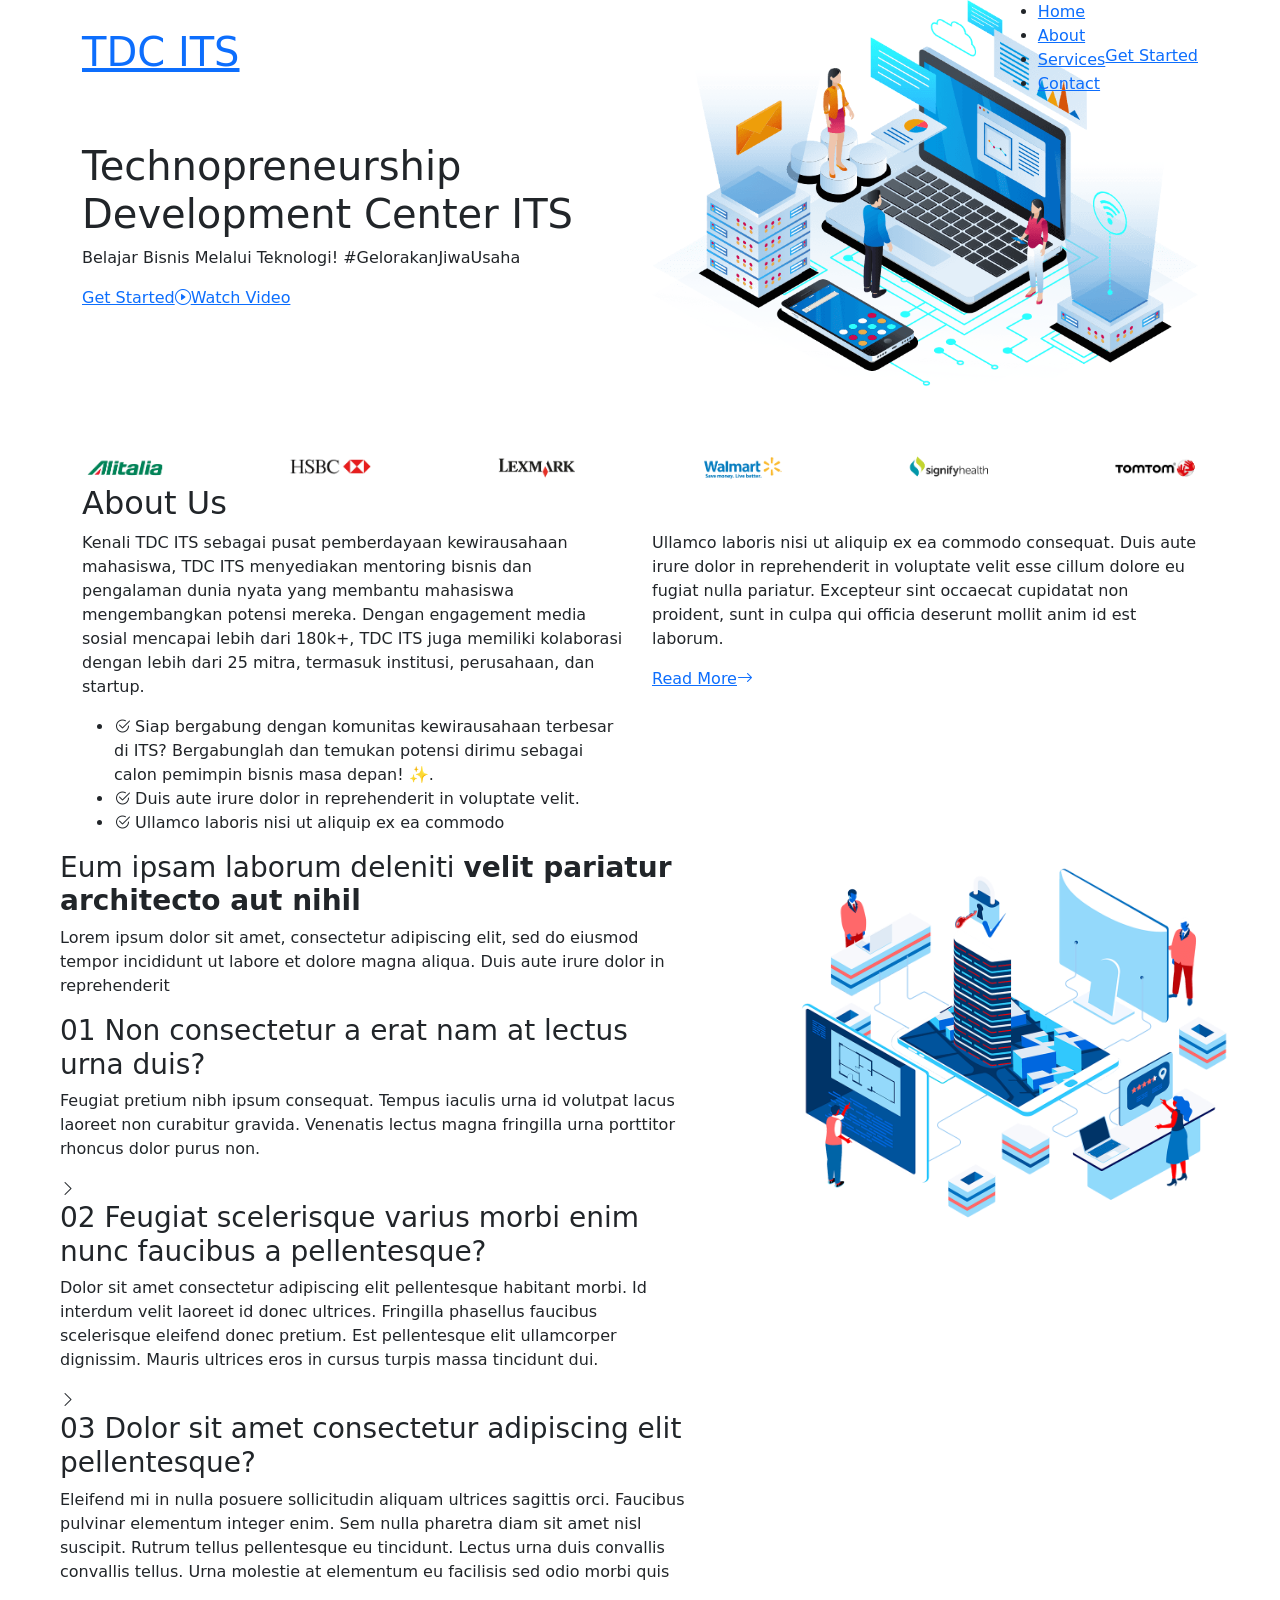
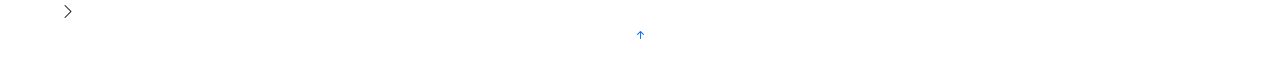
==== pertemuan5.html @ 7656450e "Pertemuan 5 Pemweb" ====
<!DOCTYPE html>
<html lang="en">

<head>
    <meta charset="utf-8">
    <meta content="width=device-width, initial-scale=1.0" name="viewport">
    <title>TDC ITS</title>
    <meta name="description" content="">
    <meta name="keywords" content="">

    <!-- Favicons -->
    <link href="assets/img/TDC-ITS.png" rel="icon">
    <link href="assets/img/apple-touch-icon.png" rel="apple-touch-icon">

    <!-- Fonts -->
    <link href="https://fonts.googleapis.com" rel="preconnect">
    <link href="https://fonts.gstatic.com" rel="preconnect" crossorigin>
    <link
        href="https://fonts.googleapis.com/css2?family=Open+Sans:ital,wght@0,300;0,400;0,500;0,600;0,700;0,800;1,300;1,400;1,500;1,600;1,700;1,800&family=Poppins:ital,wght@0,100;0,200;0,300;0,400;0,500;0,600;0,700;0,800;0,900;1,100;1,200;1,300;1,400;1,500;1,600;1,700;1,800;1,900&family=Jost:ital,wght@0,100;0,200;0,300;0,400;0,500;0,600;0,700;0,800;0,900;1,100;1,200;1,300;1,400;1,500;1,600;1,700;1,800;1,900&display=swap"
        rel="stylesheet">

    <!-- Vendor CSS Files -->
    <link href="assets/vendor/bootstrap/css/bootstrap.min.css" rel="stylesheet">
    <link href="assets/vendor/bootstrap-icons/bootstrap-icons.css" rel="stylesheet">
    <link href="assets/vendor/aos/aos.css" rel="stylesheet">
    <link href="assets/vendor/glightbox/css/glightbox.min.css" rel="stylesheet">
    <link href="assets/vendor/swiper/swiper-bundle.min.css" rel="stylesheet">

    <!-- Main CSS File -->
    <link href="assets/css/main.css" rel="stylesheet">

    <!-- =======================================================
  * Template Name: Arsha
  * Template URL: https://bootstrapmade.com/arsha-free-bootstrap-html-template-corporate/
  * Updated: Feb 22 2025 with Bootstrap v5.3.3
  * Author: BootstrapMade.com
  * License: https://bootstrapmade.com/license/
  ======================================================== -->
</head>

<body class="index-page">

    <header id="header" class="header d-flex align-items-center fixed-top">
        <div class="container-fluid container-xl position-relative d-flex align-items-center">

            <a href="index.html" class="logo d-flex align-items-center me-auto">
                <!-- Uncomment the line below if you also wish to use an image logo -->
                <!-- <img src="assets/img/logo.webp" alt=""> -->
                <h1 class="sitename">TDC ITS</h1>
            </a>

            <nav id="navmenu" class="navmenu">
                <ul>
                    <li><a href="#hero" class="active">Home</a></li>
                    <li><a href="#about">About</a></li>
                    <li><a href="#services">Services</a></li>
                    <li><a href="#contact">Contact</a></li>
                </ul>
                <i class="mobile-nav-toggle d-xl-none bi bi-list"></i>
            </nav>

            <a class="btn-getstarted" href="#about">Get Started</a>

        </div>
    </header>

    <main class="main">

        <!-- Hero Section -->
        <section id="hero" class="hero section dark-background">

            <div class="container">
                <div class="row gy-4">
                    <div class="col-lg-6 order-2 order-lg-1 d-flex flex-column justify-content-center"
                        data-aos="zoom-out">
                        <h1>Technopreneurship Development Center ITS</h1>
                        <p>Belajar Bisnis Melalui Teknologi! #GelorakanJiwaUsaha</p>
                        <div class="d-flex">
                            <a href="#about" class="btn-get-started">Get Started</a>
                            <a href="https://www.youtube.com/watch?v=Y7f98aduVJ8"
                                class="glightbox btn-watch-video d-flex align-items-center"><i
                                    class="bi bi-play-circle"></i><span>Watch Video</span></a>
                        </div>
                    </div>
                    <div class="col-lg-6 order-1 order-lg-2 hero-img" data-aos="zoom-out" data-aos-delay="200">
                        <img src="assets/img/hero-img.png" class="img-fluid animated" alt="">
                    </div>
                </div>
            </div>

        </section><!-- End Hero -->

        <!-- Clients Section -->
        <section id="clients" class="clients section light-background">

            <div class="container" data-aos="zoom-in">

                <div class="swiper init-swiper">
                    <script type="application/json" class="swiper-config">
            {
              "loop": true,
              "speed": 600,
              "autoplay": {
                "delay": 5000
              },
              "slidesPerView": "auto",
              "pagination": {
                "el": ".swiper-pagination",
                "type": "bullets",
                "clickable": true
              },
              "breakpoints": {
                "320": {
                  "slidesPerView": 2,
                  "spaceBetween": 40
                },
                "480": {
                  "slidesPerView": 3,
                  "spaceBetween": 60
                },
                "640": {
                  "slidesPerView": 4,
                  "spaceBetween": 80
                },
                "992": {
                  "slidesPerView": 5,
                  "spaceBetween": 120
                },
                "1200": {
                  "slidesPerView": 6,
                  "spaceBetween": 120
                }
              }
            }
          </script>
                    <div class="swiper-wrapper align-items-center">
                        <div class="swiper-slide"><img src="assets/img/clients/clients-1.webp" class="img-fluid" alt="">
                        </div>
                        <div class="swiper-slide"><img src="assets/img/clients/clients-2.webp" class="img-fluid" alt="">
                        </div>
                        <div class="swiper-slide"><img src="assets/img/clients/clients-3.webp" class="img-fluid" alt="">
                        </div>
                        <div class="swiper-slide"><img src="assets/img/clients/clients-4.webp" class="img-fluid" alt="">
                        </div>
                        <div class="swiper-slide"><img src="assets/img/clients/clients-5.webp" class="img-fluid" alt="">
                        </div>
                        <div class="swiper-slide"><img src="assets/img/clients/clients-6.webp" class="img-fluid" alt="">
                        </div>
                        <div class="swiper-slide"><img src="assets/img/clients/clients-7.webp" class="img-fluid" alt="">
                        </div>
                        <div class="swiper-slide"><img src="assets/img/clients/clients-8.webp" class="img-fluid" alt="">
                        </div>
                    </div>
                </div>

            </div>

        </section><!-- /Clients Section -->

        <!-- About Section -->
        <section id="about" class="about section">

            <!-- Section Title -->
            <div class="container section-title" data-aos="fade-up">
                <h2>About Us</h2>
            </div><!-- End Section Title -->

            <div class="container">

                <div class="row gy-4">

                    <div class="col-lg-6 content" data-aos="fade-up" data-aos-delay="100">
                        <p>
                            Kenali TDC ITS sebagai pusat pemberdayaan kewirausahaan mahasiswa, TDC ITS menyediakan
                            mentoring bisnis dan pengalaman dunia nyata yang membantu mahasiswa mengembangkan potensi
                            mereka. Dengan engagement media sosial mencapai lebih dari 180k+, TDC ITS juga memiliki
                            kolaborasi dengan lebih dari 25 mitra, termasuk institusi, perusahaan, dan startup.
                        </p>
                        <ul>
                            <li><i class="bi bi-check2-circle"></i> <span>Siap bergabung dengan komunitas kewirausahaan terbesar di ITS? Bergabunglah dan temukan potensi dirimu sebagai calon pemimpin bisnis masa depan! ✨.</span></li>
                            <li><i class="bi bi-check2-circle"></i> <span>Duis aute irure dolor in reprehenderit in
                                    voluptate velit.</span></li>
                            <li><i class="bi bi-check2-circle"></i> <span>Ullamco laboris nisi ut aliquip ex ea
                                    commodo</span></li>
                        </ul>
                    </div>

                    <div class="col-lg-6" data-aos="fade-up" data-aos-delay="200">
                        <p>Ullamco laboris nisi ut aliquip ex ea commodo consequat. Duis aute irure dolor in
                            reprehenderit in voluptate velit esse cillum dolore eu fugiat nulla pariatur. Excepteur sint
                            occaecat cupidatat non proident, sunt in culpa qui officia deserunt mollit anim id est
                            laborum. </p>
                        <a href="#" class="read-more"><span>Read More</span><i class="bi bi-arrow-right"></i></a>
                    </div>

                </div>

            </div>

        </section><!-- /About Section -->

        <!-- Why Us Section -->
        <section id="why-us" class="section why-us light-background" data-builder="section">

            <div class="container-fluid">

                <div class="row gy-4">

                    <div class="col-lg-7 d-flex flex-column justify-content-center order-2 order-lg-1">

                        <div class="content px-xl-5" data-aos="fade-up" data-aos-delay="100">
                            <h3><span>Eum ipsam laborum deleniti </span><strong>velit pariatur architecto aut
                                    nihil</strong></h3>
                            <p>
                                Lorem ipsum dolor sit amet, consectetur adipiscing elit, sed do eiusmod tempor
                                incididunt ut labore et dolore magna aliqua. Duis aute irure dolor in reprehenderit
                            </p>
                        </div>

                        <div class="faq-container px-xl-5" data-aos="fade-up" data-aos-delay="200">

                            <div class="faq-item faq-active">

                                <h3><span>01</span> Non consectetur a erat nam at lectus urna duis?</h3>
                                <div class="faq-content">
                                    <p>Feugiat pretium nibh ipsum consequat. Tempus iaculis urna id volutpat lacus
                                        laoreet non curabitur gravida. Venenatis lectus magna fringilla urna porttitor
                                        rhoncus dolor purus non.</p>
                                </div>
                                <i class="faq-toggle bi bi-chevron-right"></i>
                            </div><!-- End Faq item-->

                            <div class="faq-item">
                                <h3><span>02</span> Feugiat scelerisque varius morbi enim nunc faucibus a pellentesque?
                                </h3>
                                <div class="faq-content">
                                    <p>Dolor sit amet consectetur adipiscing elit pellentesque habitant morbi. Id
                                        interdum velit laoreet id donec ultrices. Fringilla phasellus faucibus
                                        scelerisque eleifend donec pretium. Est pellentesque elit ullamcorper dignissim.
                                        Mauris ultrices eros in cursus turpis massa tincidunt dui.</p>
                                </div>
                                <i class="faq-toggle bi bi-chevron-right"></i>
                            </div><!-- End Faq item-->

                            <div class="faq-item">
                                <h3><span>03</span> Dolor sit amet consectetur adipiscing elit pellentesque?</h3>
                                <div class="faq-content">
                                    <p>Eleifend mi in nulla posuere sollicitudin aliquam ultrices sagittis orci.
                                        Faucibus pulvinar elementum integer enim. Sem nulla pharetra diam sit amet nisl
                                        suscipit. Rutrum tellus pellentesque eu tincidunt. Lectus urna duis convallis
                                        convallis tellus. Urna molestie at elementum eu facilisis sed odio morbi quis
                                    </p>
                                </div>
                                <i class="faq-toggle bi bi-chevron-right"></i>
                            </div><!-- End Faq item-->

                        </div>

                    </div>

                    <div class="col-lg-5 order-1 order-lg-2 why-us-img">
                        <img src="assets/img/why-us.png" class="img-fluid" alt="" data-aos="zoom-in"
                            data-aos-delay="100">
                    </div>
                </div>

            </div>

        </section><!-- /Why Us Section -->

    </main>

    <!-- Scroll Top -->
    <a href="#" id="scroll-top" class="scroll-top d-flex align-items-center justify-content-center"><i
            class="bi bi-arrow-up-short"></i></a>

    <!-- Preloader -->
    <div id="preloader"></div>

    <!-- Vendor JS Files -->
    <script src="assets/vendor/bootstrap/js/bootstrap.bundle.min.js"></script>
    <script src="assets/vendor/php-email-form/validate.js"></script>
    <script src="assets/vendor/aos/aos.js"></script>
    <script src="assets/vendor/glightbox/js/glightbox.min.js"></script>
    <script src="assets/vendor/swiper/swiper-bundle.min.js"></script>
    <script src="assets/vendor/waypoints/noframework.waypoints.js"></script>
    <script src="assets/vendor/imagesloaded/imagesloaded.pkgd.min.js"></script>
    <script src="assets/vendor/isotope-layout/isotope.pkgd.min.js"></script>

    <!-- Main JS File -->
    <script src="assets/js/main.js"></script>

</body>

</html>
---- assets/css/main.css ----
/**
* Template Name: Arsha
* Template URL: https://bootstrapmade.com/arsha-free-bootstrap-html-template-corporate/
* Updated: Feb 22 2025 with Bootstrap v5.3.3
* Author: BootstrapMade.com
* License: https://bootstrapmade.com/license/
*/

/*--------------------------------------------------------------
# Font & Color Variables
# Help: https://bootstrapmade.com/color-system/
--------------------------------------------------------------*/
/* Fonts */
:root {
  --default-font: "Open Sans",  system-ui, -apple-system, "Segoe UI", Roboto, "Helvetica Neue", Arial, "Noto Sans", "Liberation Sans", sans-serif, "Apple Color Emoji", "Segoe UI Emoji", "Segoe UI Symbol", "Noto Color Emoji";
  --heading-font: "Jost",  sans-serif;
  --nav-font: "Poppins",  sans-serif;
}

/* Global Colors - The following color variables are used throughout the website. Updating them here will change the color scheme of the entire website */
:root { 
  --background-color: #ffffff; /* Background color for the entire website, including individual sections */
  --default-color: #444444; /* Default color used for the majority of the text content across the entire website */
  --heading-color: #37517e; /* Color for headings, subheadings and title throughout the website */
  --accent-color: #47b2e4; /* Accent color that represents your brand on the website. It's used for buttons, links, and other elements that need to stand out */
  --surface-color: #ffffff; /* The surface color is used as a background of boxed elements within sections, such as cards, icon boxes, or other elements that require a visual separation from the global background. */
  --contrast-color: #ffffff; /* Contrast color for text, ensuring readability against backgrounds of accent, heading, or default colors. */
}

/* Nav Menu Colors - The following color variables are used specifically for the navigation menu. They are separate from the global colors to allow for more customization options */
:root {
  --nav-color: #ffffff;  /* The default color of the main navmenu links */
  --nav-hover-color: #47b2e4; /* Applied to main navmenu links when they are hovered over or active */
  --nav-mobile-background-color: #ffffff; /* Used as the background color for mobile navigation menu */
  --nav-dropdown-background-color: #ffffff; /* Used as the background color for dropdown items that appear when hovering over primary navigation items */
  --nav-dropdown-color: #444444; /* Used for navigation links of the dropdown items in the navigation menu. */
  --nav-dropdown-hover-color: #47b2e4; /* Similar to --nav-hover-color, this color is applied to dropdown navigation links when they are hovered over. */
}

/* Color Presets - These classes override global colors when applied to any section or element, providing reuse of the sam color scheme. */

.light-background {
  --background-color: #f5f6f8;
  --surface-color: #ffffff;
}

.dark-background {
  --background-color: #37517e;
  --default-color: #ffffff;
  --heading-color: #ffffff;
  --surface-color: #4668a2;
  --contrast-color: #ffffff;
}

/* Smooth scroll */
:root {
  scroll-behavior: smooth;
}

/*--------------------------------------------------------------
# General Styling & Shared Classes
--------------------------------------------------------------*/
body {
  color: var(--default-color);
  background-color: var(--background-color);
  font-family: var(--default-font);
}

a {
  color: var(--accent-color);
  text-decoration: none;
  transition: 0.3s;
}

a:hover {
  color: color-mix(in srgb, var(--accent-color), transparent 25%);
  text-decoration: none;
}

h1,
h2,
h3,
h4,
h5,
h6 {
  color: var(--heading-color);
  font-family: var(--heading-font);
}

/* PHP Email Form Messages
------------------------------*/
.php-email-form .error-message {
  display: none;
  background: #df1529;
  color: #ffffff;
  text-align: left;
  padding: 15px;
  margin-bottom: 24px;
  font-weight: 600;
}

.php-email-form .sent-message {
  display: none;
  color: #ffffff;
  background: #059652;
  text-align: center;
  padding: 15px;
  margin-bottom: 24px;
  font-weight: 600;
}

.php-email-form .loading {
  display: none;
  background: var(--surface-color);
  text-align: center;
  padding: 15px;
  margin-bottom: 24px;
}

.php-email-form .loading:before {
  content: "";
  display: inline-block;
  border-radius: 50%;
  width: 24px;
  height: 24px;
  margin: 0 10px -6px 0;
  border: 3px solid var(--accent-color);
  border-top-color: var(--surface-color);
  animation: php-email-form-loading 1s linear infinite;
}

@keyframes php-email-form-loading {
  0% {
    transform: rotate(0deg);
  }

  100% {
    transform: rotate(360deg);
  }
}

/*--------------------------------------------------------------
# Global Header
--------------------------------------------------------------*/
.header {
  --background-color: #3d4d6a;
  --heading-color: #ffffff;
  color: var(--default-color);
  background-color: var(--background-color);
  padding: 15px 0;
  transition: all 0.5s;
  z-index: 997;
}

.header .logo {
  line-height: 1;
}

.header .logo img {
  max-height: 36px;
  margin-right: 8px;
}

.header .logo h1 {
  font-size: 30px;
  margin: 0;
  font-weight: 500;
  color: var(--heading-color);
  letter-spacing: 2px;
  text-transform: uppercase;
}

.header .btn-getstarted,
.header .btn-getstarted:focus {
  color: var(--contrast-color);
  background: var(--accent-color);
  font-size: 14px;
  padding: 8px 25px;
  margin: 0 0 0 30px;
  border-radius: 50px;
  transition: 0.3s;
}

.header .btn-getstarted:hover,
.header .btn-getstarted:focus:hover {
  color: var(--contrast-color);
  background: color-mix(in srgb, var(--accent-color), transparent 15%);
}

@media (max-width: 1200px) {
  .header .logo {
    order: 1;
  }

  .header .btn-getstarted {
    order: 2;
    margin: 0 15px 0 0;
    padding: 6px 15px;
  }

  .header .navmenu {
    order: 3;
  }
}

/* Index Page Header
------------------------------*/
.index-page .header {
  --background-color: rgba(255, 255, 255, 0);
  --heading-color: #ffffff;
  --nav-color: #ffffff;
}

/* Index Page Header on Scroll
------------------------------*/
.index-page.scrolled .header {
  --background-color: rgba(40, 58, 90, 0.9);
}

/*--------------------------------------------------------------
# Navigation Menu
--------------------------------------------------------------*/
/* Desktop Navigation */
@media (min-width: 1200px) {
  .navmenu {
    padding: 0;
  }

  .navmenu ul {
    margin: 0;
    padding: 0;
    display: flex;
    list-style: none;
    align-items: center;
  }

  .navmenu li {
    position: relative;
  }

  .navmenu a,
  .navmenu a:focus {
    color: var(--nav-color);
    padding: 18px 15px;
    font-size: 15px;
    font-family: var(--nav-font);
    font-weight: 400;
    display: flex;
    align-items: center;
    justify-content: space-between;
    white-space: nowrap;
    transition: 0.3s;
  }

  .navmenu a i,
  .navmenu a:focus i {
    font-size: 12px;
    line-height: 0;
    margin-left: 5px;
    transition: 0.3s;
  }

  .navmenu li:last-child a {
    padding-right: 0;
  }

  .navmenu li:hover>a,
  .navmenu .active,
  .navmenu .active:focus {
    color: var(--nav-hover-color);
  }

  .navmenu .dropdown ul {
    margin: 0;
    padding: 10px 0;
    background: var(--nav-dropdown-background-color);
    display: block;
    position: absolute;
    visibility: hidden;
    left: 14px;
    top: 130%;
    opacity: 0;
    transition: 0.3s;
    border-radius: 4px;
    z-index: 99;
    box-shadow: 0px 0px 30px rgba(0, 0, 0, 0.1);
  }

  .navmenu .dropdown ul li {
    min-width: 200px;
  }

  .navmenu .dropdown ul a {
    padding: 10px 20px;
    font-size: 15px;
    text-transform: none;
    color: var(--nav-dropdown-color);
  }

  .navmenu .dropdown ul a i {
    font-size: 12px;
  }

  .navmenu .dropdown ul a:hover,
  .navmenu .dropdown ul .active:hover,
  .navmenu .dropdown ul li:hover>a {
    color: var(--nav-dropdown-hover-color);
  }

  .navmenu .dropdown:hover>ul {
    opacity: 1;
    top: 100%;
    visibility: visible;
  }

  .navmenu .dropdown .dropdown ul {
    top: 0;
    left: -90%;
    visibility: hidden;
  }

  .navmenu .dropdown .dropdown:hover>ul {
    opacity: 1;
    top: 0;
    left: -100%;
    visibility: visible;
  }

  .navmenu .megamenu {
    position: static;
  }

  .navmenu .megamenu ul {
    margin: 0;
    padding: 10px;
    background: var(--nav-dropdown-background-color);
    box-shadow: 0px 0px 20px rgba(0, 0, 0, 0.1);
    position: absolute;
    top: 130%;
    left: 0;
    right: 0;
    visibility: hidden;
    opacity: 0;
    display: flex;
    transition: 0.3s;
    border-radius: 4px;
    z-index: 99;
  }

  .navmenu .megamenu ul li {
    flex: 1;
  }

  .navmenu .megamenu ul li a,
  .navmenu .megamenu ul li:hover>a {
    padding: 10px 20px;
    font-size: 15px;
    color: var(--nav-dropdown-color);
  }

  .navmenu .megamenu ul li a:hover,
  .navmenu .megamenu ul li .active,
  .navmenu .megamenu ul li .active:hover {
    color: var(--nav-dropdown-hover-color);
  }

  .navmenu .megamenu:hover>ul {
    opacity: 1;
    top: 100%;
    visibility: visible;
  }

  .navmenu .dd-box-shadow {
    box-shadow: 0px 0px 30px rgba(0, 0, 0, 0.1);
  }
}

/* Mobile Navigation */
@media (max-width: 1199px) {
  .mobile-nav-toggle {
    color: var(--nav-color);
    font-size: 28px;
    line-height: 0;
    margin-right: 10px;
    cursor: pointer;
    transition: color 0.3s;
  }

  .navmenu {
    padding: 0;
    z-index: 9997;
  }

  .navmenu ul {
    display: none;
    list-style: none;
    position: absolute;
    inset: 60px 20px 20px 20px;
    padding: 10px 0;
    margin: 0;
    border-radius: 6px;
    background-color: var(--nav-mobile-background-color);
    overflow-y: auto;
    transition: 0.3s;
    z-index: 9998;
    box-shadow: 0px 0px 30px rgba(0, 0, 0, 0.1);
  }

  .navmenu a,
  .navmenu a:focus {
    color: var(--nav-dropdown-color);
    padding: 10px 20px;
    font-family: var(--nav-font);
    font-size: 17px;
    font-weight: 500;
    display: flex;
    align-items: center;
    justify-content: space-between;
    white-space: nowrap;
    transition: 0.3s;
  }

  .navmenu a i,
  .navmenu a:focus i {
    font-size: 12px;
    line-height: 0;
    margin-left: 5px;
    width: 30px;
    height: 30px;
    display: flex;
    align-items: center;
    justify-content: center;
    border-radius: 50%;
    transition: 0.3s;
    background-color: color-mix(in srgb, var(--accent-color), transparent 90%);
  }

  .navmenu a i:hover,
  .navmenu a:focus i:hover {
    background-color: var(--accent-color);
    color: var(--contrast-color);
  }

  .navmenu a:hover,
  .navmenu .active,
  .navmenu .active:focus {
    color: var(--nav-dropdown-hover-color);
  }

  .navmenu .active i,
  .navmenu .active:focus i {
    background-color: var(--accent-color);
    color: var(--contrast-color);
    transform: rotate(180deg);
  }

  .navmenu .dropdown ul {
    position: static;
    display: none;
    z-index: 99;
    padding: 10px 0;
    margin: 10px 20px;
    background-color: var(--nav-dropdown-background-color);
    border: 1px solid color-mix(in srgb, var(--default-color), transparent 90%);
    box-shadow: none;
    transition: all 0.5s ease-in-out;
  }

  .navmenu .dropdown ul ul {
    background-color: rgba(33, 37, 41, 0.1);
  }

  .navmenu .dropdown>.dropdown-active {
    display: block;
    background-color: rgba(33, 37, 41, 0.03);
  }

  .mobile-nav-active {
    overflow: hidden;
  }

  .mobile-nav-active .mobile-nav-toggle {
    color: #fff;
    position: absolute;
    font-size: 32px;
    top: 15px;
    right: 15px;
    margin-right: 0;
    z-index: 9999;
  }

  .mobile-nav-active .navmenu {
    position: fixed;
    overflow: hidden;
    inset: 0;
    background: rgba(33, 37, 41, 0.8);
    transition: 0.3s;
  }

  .mobile-nav-active .navmenu>ul {
    display: block;
  }
}

/*--------------------------------------------------------------
# Global Footer
--------------------------------------------------------------*/
.footer {
  color: var(--default-color);
  background-color: var(--background-color);
  font-size: 14px;
  padding-bottom: 50px;
  position: relative;
}

.footer .footer-newsletter {
  background-color: color-mix(in srgb, var(--heading-color), transparent 95%);
  padding: 50px 0;
}

.footer .footer-newsletter h4 {
  font-size: 24px;
}

.footer .footer-newsletter .newsletter-form {
  margin-top: 30px;
  margin-bottom: 15px;
  padding: 6px 8px;
  position: relative;
  background-color: color-mix(in srgb, var(--background-color), transparent 50%);
  border: 1px solid color-mix(in srgb, var(--default-color), transparent 90%);
  box-shadow: 0px 2px 25px rgba(0, 0, 0, 0.1);
  display: flex;
  transition: 0.3s;
  border-radius: 50px;
}

.footer .footer-newsletter .newsletter-form:focus-within {
  border-color: var(--accent-color);
}

.footer .footer-newsletter .newsletter-form input[type=email] {
  border: 0;
  padding: 4px;
  width: 100%;
  background-color: color-mix(in srgb, var(--background-color), transparent 50%);
  color: var(--default-color);
}

.footer .footer-newsletter .newsletter-form input[type=email]:focus-visible {
  outline: none;
}

.footer .footer-newsletter .newsletter-form input[type=submit] {
  border: 0;
  font-size: 16px;
  padding: 0 20px;
  margin: -7px -8px -7px 0;
  background: var(--accent-color);
  color: var(--contrast-color);
  transition: 0.3s;
  border-radius: 50px;
}

.footer .footer-newsletter .newsletter-form input[type=submit]:hover {
  background: color-mix(in srgb, var(--accent-color), transparent 20%);
}

.footer .footer-top {
  padding-top: 50px;
}

.footer .social-links a {
  display: flex;
  align-items: center;
  justify-content: center;
  width: 40px;
  height: 40px;
  border-radius: 50%;
  border: 1px solid color-mix(in srgb, var(--default-color), transparent 50%);
  font-size: 16px;
  color: color-mix(in srgb, var(--default-color), transparent 20%);
  margin-right: 10px;
  transition: 0.3s;
}

.footer .social-links a:hover {
  color: var(--accent-color);
  border-color: var(--accent-color);
}

.footer h4 {
  font-size: 16px;
  font-weight: bold;
  position: relative;
  padding-bottom: 12px;
}

.footer .footer-links {
  margin-bottom: 30px;
}

.footer .footer-links ul {
  list-style: none;
  padding: 0;
  margin: 0;
}

.footer .footer-links ul i {
  margin-right: 3px;
  font-size: 12px;
  line-height: 0;
  color: var(--accent-color);
}

.footer .footer-links ul li {
  padding: 10px 0;
  display: flex;
  align-items: center;
}

.footer .footer-links ul li:first-child {
  padding-top: 0;
}

.footer .footer-links ul a {
  display: inline-block;
  color: color-mix(in srgb, var(--default-color), transparent 20%);
  line-height: 1;
}

.footer .footer-links ul a:hover {
  color: var(--accent-color);
}

.footer .footer-about a {
  color: var(--heading-color);
  font-size: 28px;
  font-weight: 600;
  text-transform: uppercase;
  font-family: var(--heading-font);
}

.footer .footer-contact p {
  margin-bottom: 5px;
}

.footer .copyright {
  padding-top: 25px;
  padding-bottom: 25px;
  border-top: 1px solid color-mix(in srgb, var(--default-color), transparent 90%);
}

.footer .copyright p {
  margin-bottom: 0;
}

.footer .credits {
  margin-top: 6px;
  font-size: 13px;
}

/*--------------------------------------------------------------
# Preloader
--------------------------------------------------------------*/
#preloader {
  position: fixed;
  inset: 0;
  z-index: 999999;
  overflow: hidden;
  background: var(--background-color);
  transition: all 0.6s ease-out;
}

#preloader:before {
  content: "";
  position: fixed;
  top: calc(50% - 30px);
  left: calc(50% - 30px);
  border: 6px solid #ffffff;
  border-color: var(--accent-color) transparent var(--accent-color) transparent;
  border-radius: 50%;
  width: 60px;
  height: 60px;
  animation: animate-preloader 1.5s linear infinite;
}

@keyframes animate-preloader {
  0% {
    transform: rotate(0deg);
  }

  100% {
    transform: rotate(360deg);
  }
}

/*--------------------------------------------------------------
# Scroll Top Button
--------------------------------------------------------------*/
.scroll-top {
  position: fixed;
  visibility: hidden;
  opacity: 0;
  right: 15px;
  bottom: -15px;
  z-index: 99999;
  background-color: var(--accent-color);
  width: 44px;
  height: 44px;
  border-radius: 50px;
  transition: all 0.4s;
}

.scroll-top i {
  font-size: 24px;
  color: var(--contrast-color);
  line-height: 0;
}

.scroll-top:hover {
  background-color: color-mix(in srgb, var(--accent-color), transparent 20%);
  color: var(--contrast-color);
}

.scroll-top.active {
  visibility: visible;
  opacity: 1;
  bottom: 15px;
}

/*--------------------------------------------------------------
# Disable aos animation delay on mobile devices
--------------------------------------------------------------*/
@media screen and (max-width: 768px) {
  [data-aos-delay] {
    transition-delay: 0 !important;
  }
}

/*--------------------------------------------------------------
# Global Page Titles & Breadcrumbs
--------------------------------------------------------------*/
.page-title {
  --background-color: color-mix(in srgb, var(--default-color), transparent 96%);
  color: var(--default-color);
  background-color: var(--background-color);
  padding: 20px 0;
  position: relative;
}

.page-title h1 {
  font-size: 28px;
  font-weight: 700;
  margin: 0;
}

.page-title .breadcrumbs ol {
  display: flex;
  flex-wrap: wrap;
  list-style: none;
  padding: 0 0 10px 0;
  margin: 0;
  font-size: 14px;
}

.page-title .breadcrumbs ol li+li {
  padding-left: 10px;
}

.page-title .breadcrumbs ol li+li::before {
  content: "/";
  display: inline-block;
  padding-right: 10px;
  color: color-mix(in srgb, var(--default-color), transparent 70%);
}

/*--------------------------------------------------------------
# Global Sections
--------------------------------------------------------------*/
section,
.section {
  color: var(--default-color);
  background-color: var(--background-color);
  padding: 60px 0;
  scroll-margin-top: 88px;
  overflow: clip;
}

@media (max-width: 1199px) {

  section,
  .section {
    scroll-margin-top: 66px;
  }
}

/*--------------------------------------------------------------
# Global Section Titles
--------------------------------------------------------------*/
.section-title {
  text-align: center;
  padding-bottom: 60px;
  position: relative;
}

.section-title h2 {
  font-size: 32px;
  font-weight: 700;
  margin-bottom: 20px;
  padding-bottom: 20px;
  text-transform: uppercase;
  position: relative;
}

.section-title h2:before {
  content: "";
  position: absolute;
  display: block;
  width: 160px;
  height: 1px;
  background: color-mix(in srgb, var(--default-color), transparent 60%);
  left: 0;
  right: 0;
  bottom: 1px;
  margin: auto;
}

.section-title h2::after {
  content: "";
  position: absolute;
  display: block;
  width: 60px;
  height: 3px;
  background: var(--accent-color);
  left: 0;
  right: 0;
  bottom: 0;
  margin: auto;
}

.section-title p {
  margin-bottom: 0;
}

/*--------------------------------------------------------------
# Hero Section
--------------------------------------------------------------*/
.hero {
  width: 100%;
  min-height: 80vh;
  position: relative;
  padding: 120px 0 60px 0;
  display: flex;
  align-items: center;
}

.hero h1 {
  margin: 0;
  font-size: 48px;
  font-weight: 700;
  line-height: 56px;
}

.hero p {
  color: color-mix(in srgb, var(--default-color), transparent 30%);
  margin: 5px 0 30px 0;
  font-size: 22px;
  line-height: 1.3;
  font-weight: 600;
}

.hero .btn-get-started {
  color: var(--contrast-color);
  background: var(--accent-color);
  font-family: var(--heading-font);
  font-weight: 500;
  font-size: 15px;
  letter-spacing: 1px;
  display: inline-block;
  padding: 10px 28px 12px 28px;
  border-radius: 50px;
  transition: 0.5s;
}

.hero .btn-get-started:hover {
  color: var(--contrast-color);
  background: color-mix(in srgb, var(--accent-color), transparent 15%);
}

.hero .btn-watch-video {
  font-size: 16px;
  transition: 0.5s;
  margin-left: 25px;
  color: var(--default-color);
  font-weight: 600;
}

.hero .btn-watch-video i {
  color: var(--contrast-color);
  font-size: 32px;
  transition: 0.3s;
  line-height: 0;
  margin-right: 8px;
}

.hero .btn-watch-video:hover {
  color: var(--accent-color);
}

.hero .btn-watch-video:hover i {
  color: color-mix(in srgb, var(--accent-color), transparent 15%);
}

.hero .animated {
  animation: up-down 2s ease-in-out infinite alternate-reverse both;
}

@media (max-width: 640px) {
  .hero h1 {
    font-size: 28px;
    line-height: 36px;
  }

  .hero p {
    font-size: 18px;
    line-height: 24px;
    margin-bottom: 30px;
  }

  .hero .btn-get-started,
  .hero .btn-watch-video {
    font-size: 13px;
  }
}

@keyframes up-down {
  0% {
    transform: translateY(10px);
  }

  100% {
    transform: translateY(-10px);
  }
}

/*--------------------------------------------------------------
# Clients Section
--------------------------------------------------------------*/
.clients {
  padding: 12px 0;
}

.clients .swiper {
  padding: 10px 0;
}

.clients .swiper-wrapper {
  height: auto;
}

.clients .swiper-slide img {
  transition: 0.3s;
  padding: 0 10px;
}

.clients .swiper-slide img:hover {
  transform: scale(1.1);
}

/*--------------------------------------------------------------
# About Section
--------------------------------------------------------------*/
.about ul {
  list-style: none;
  padding: 0;
}

.about ul li {
  padding-bottom: 5px;
  display: flex;
  align-items: center;
}

.about ul i {
  font-size: 20px;
  padding-right: 4px;
  color: var(--accent-color);
}

.about .read-more {
  color: var(--accent-color);
  font-family: var(--heading-font);
  font-weight: 500;
  font-size: 16px;
  letter-spacing: 1px;
  padding: 8px 28px;
  border-radius: 5px;
  transition: 0.3s;
  display: inline-flex;
  align-items: center;
  justify-content: center;
  border: 2px solid var(--accent-color);
}

.about .read-more i {
  font-size: 18px;
  margin-left: 5px;
  line-height: 0;
  transition: 0.3s;
}

.about .read-more:hover {
  background: var(--accent-color);
  color: var(--contrast-color);
}

.about .read-more:hover i {
  transform: translate(5px, 0);
}

/*--------------------------------------------------------------
# Why Us Section
--------------------------------------------------------------*/
.why-us {
  padding: 30px 0;
}

.why-us .content h3 {
  font-weight: 400;
  font-size: 34px;
}

.why-us .content p {
  color: color-mix(in srgb, var(--default-color), transparent 30%);
}

.why-us .faq-container .faq-item {
  background-color: var(--surface-color);
  position: relative;
  padding: 20px;
  margin-bottom: 20px;
  box-shadow: 0px 5px 25px 0px rgba(0, 0, 0, 0.1);
  overflow: hidden;
}

.why-us .faq-container .faq-item:last-child {
  margin-bottom: 0;
}

.why-us .faq-container .faq-item h3 {
  font-weight: 500;
  font-size: 17px;
  line-height: 24px;
  margin: 0 30px 0 0;
  transition: 0.3s;
  cursor: pointer;
}

.why-us .faq-container .faq-item h3 span {
  color: var(--accent-color);
  padding-right: 5px;
  font-weight: 600;
}

.why-us .faq-container .faq-item h3:hover {
  color: var(--accent-color);
}

.why-us .faq-container .faq-item .faq-content {
  display: grid;
  grid-template-rows: 0fr;
  transition: 0.3s ease-in-out;
  visibility: hidden;
  opacity: 0;
}

.why-us .faq-container .faq-item .faq-content p {
  margin-bottom: 0;
  overflow: hidden;
}

.why-us .faq-container .faq-item .faq-icon {
  position: absolute;
  top: 22px;
  left: 20px;
  font-size: 22px;
  line-height: 0;
  transition: 0.3s;
  color: var(--accent-color);
}

.why-us .faq-container .faq-item .faq-toggle {
  position: absolute;
  top: 20px;
  right: 20px;
  font-size: 16px;
  line-height: 0;
  transition: 0.3s;
  cursor: pointer;
}

.why-us .faq-container .faq-item .faq-toggle:hover {
  color: var(--accent-color);
}

.why-us .faq-container .faq-active h3 {
  color: var(--accent-color);
}

.why-us .faq-container .faq-active .faq-content {
  grid-template-rows: 1fr;
  visibility: visible;
  opacity: 1;
  padding-top: 10px;
}

.why-us .faq-container .faq-active .faq-toggle {
  transform: rotate(90deg);
  color: var(--accent-color);
}

.why-us .why-us-img {
  display: flex;
  align-items: center;
  justify-content: center;
}

.why-us .why-us-img img {
  max-height: 70%;
}

/*--------------------------------------------------------------
# Skills Section
--------------------------------------------------------------*/
.skills .content h3 {
  font-size: 2rem;
  font-weight: 700;
}

.skills .content p {
  color: color-mix(in srgb, var(--default-color), transparent 30%);
}

.skills .content p:last-child {
  margin-bottom: 0;
}

.skills .content ul {
  list-style: none;
  padding: 0;
}

.skills .content ul li {
  padding-bottom: 10px;
}

.skills .progress {
  height: 60px;
  display: block;
  background: none;
  border-radius: 0;
}

.skills .progress .skill {
  color: var(--default-color);
  padding: 0;
  margin: 0 0 6px 0;
  text-transform: uppercase;
  display: block;
  font-weight: 600;
  font-family: var(--heading-font);
}

.skills .progress .skill .val {
  float: right;
  font-style: normal;
}

.skills .progress-bar-wrap {
  background: color-mix(in srgb, var(--heading-color), transparent 90%);
  height: 10px;
}

.skills .progress-bar {
  width: 1px;
  height: 10px;
  transition: 0.9s;
  background-color: var(--heading-color);
}

/*--------------------------------------------------------------
# Services Section
--------------------------------------------------------------*/
.services .service-item {
  background-color: var(--surface-color);
  box-shadow: 0px 5px 90px 0px rgba(0, 0, 0, 0.1);
  padding: 50px 30px;
  transition: all ease-in-out 0.4s;
  height: 100%;
}

.services .service-item .icon {
  margin-bottom: 10px;
}

.services .service-item .icon i {
  color: var(--accent-color);
  font-size: 36px;
  transition: 0.3s;
}

.services .service-item h4 {
  font-weight: 700;
  margin-bottom: 15px;
  font-size: 20px;
}

.services .service-item h4 a {
  color: var(--heading-color);
  transition: ease-in-out 0.3s;
}

.services .service-item p {
  line-height: 24px;
  font-size: 14px;
  margin-bottom: 0;
}

.services .service-item:hover {
  transform: translateY(-10px);
}

.services .service-item:hover h4 a {
  color: var(--accent-color);
}

/*--------------------------------------------------------------
# Work Process Section
--------------------------------------------------------------*/
.work-process .steps-item {
  background: var(--surface-color);
  border-radius: 20px;
  height: 100%;
  transition: all 0.3s ease-in-out;
  box-shadow: 0 5px 20px color-mix(in srgb, var(--default-color), transparent 92%);
}

.work-process .steps-item .steps-image {
  border-radius: 20px 20px 0 0;
  overflow: hidden;
}

.work-process .steps-item:hover {
  transform: translateY(-10px);
  box-shadow: 0 15px 30px color-mix(in srgb, var(--accent-color), transparent 85%);
}

.work-process .steps-item:hover .steps-number {
  background: var(--accent-color);
  color: var(--contrast-color);
}

.work-process .steps-item:hover .steps-image img {
  transform: scale(1.1);
}

.work-process .steps-image {
  position: relative;
  height: 280px;
}

.work-process .steps-image img {
  width: 100%;
  height: 100%;
  object-fit: cover;
  transition: transform 0.6s ease;
}

.work-process .steps-content {
  position: relative;
  padding: 40px 30px 30px;
}

.work-process .steps-content .steps-number {
  position: absolute;
  left: 30px;
  top: -30px;
  width: 60px;
  height: 60px;
  background: var(--accent-color);
  color: var(--contrast-color);
  border-radius: 50%;
  font-family: var(--heading-font);
  font-size: 24px;
  font-weight: 700;
  display: flex;
  align-items: center;
  justify-content: center;
  transition: all 0.3s ease-in-out;
}

.work-process .steps-content h3 {
  font-size: 24px;
  font-weight: 700;
  margin-bottom: 15px;
}

.work-process .steps-content p {
  font-size: 15px;
  color: color-mix(in srgb, var(--default-color), transparent 20%);
  margin-bottom: 25px;
}

.work-process .steps-features .feature-item {
  display: flex;
  align-items: center;
  margin-bottom: 12px;
}

.work-process .steps-features .feature-item:last-child {
  margin-bottom: 0;
}

.work-process .steps-features .feature-item i {
  color: var(--accent-color);
  font-size: 18px;
  margin-right: 10px;
}

.work-process .steps-features .feature-item span {
  font-size: 14px;
  color: color-mix(in srgb, var(--default-color), transparent 15%);
}

@media (max-width: 1199px) {
  .work-process .steps-image {
    height: 240px;
  }

  .work-process .steps-content {
    padding: 35px 25px 25px;
  }

  .work-process .steps-content h3 {
    font-size: 22px;
  }
}

@media (max-width: 991px) {
  .work-process .steps-item {
    margin-bottom: 30px;
  }

  .work-process .steps-image {
    height: 220px;
  }

  .work-process .steps-content {
    padding: 30px 20px 20px;
  }

  .work-process .steps-content .steps-number {
    width: 50px;
    height: 50px;
    font-size: 20px;
    left: 25px;
    top: -25px;
  }

  .work-process .steps-content h3 {
    font-size: 20px;
    margin-bottom: 12px;
  }

  .work-process .steps-content p {
    font-size: 14px;
    margin-bottom: 20px;
  }
}

/*--------------------------------------------------------------
# Call To Action Section
--------------------------------------------------------------*/
.call-to-action {
  padding: 120px 0;
  position: relative;
  clip-path: inset(0);
}

.call-to-action img {
  position: fixed;
  top: 0;
  left: 0;
  display: block;
  width: 100%;
  height: 100%;
  object-fit: cover;
  z-index: 1;
}

.call-to-action:before {
  content: "";
  background: color-mix(in srgb, var(--background-color), transparent 35%);
  position: absolute;
  inset: 0;
  z-index: 2;
}

.call-to-action .container {
  position: relative;
  z-index: 3;
}

.call-to-action h3 {
  color: var(--default-color);
  font-size: 28px;
  font-weight: 700;
}

.call-to-action p {
  color: var(--default-color);
}

.call-to-action .cta-btn {
  font-family: var(--heading-font);
  font-weight: 500;
  font-size: 16px;
  letter-spacing: 1px;
  display: inline-block;
  padding: 12px 40px;
  border-radius: 50px;
  transition: 0.5s;
  margin: 10px;
  border: 2px solid var(--contrast-color);
  color: var(--contrast-color);
}

.call-to-action .cta-btn:hover {
  background: var(--accent-color);
  border: 2px solid var(--accent-color);
}

/*--------------------------------------------------------------
# Portfolio Section
--------------------------------------------------------------*/
.portfolio .portfolio-filters {
  padding: 0;
  margin: 0 auto 20px auto;
  list-style: none;
  text-align: center;
}

.portfolio .portfolio-filters li {
  cursor: pointer;
  display: inline-block;
  padding: 8px 20px 10px 20px;
  margin: 0;
  font-size: 15px;
  font-weight: 500;
  line-height: 1;
  margin-bottom: 5px;
  border-radius: 50px;
  transition: all 0.3s ease-in-out;
  font-family: var(--heading-font);
}

.portfolio .portfolio-filters li:hover,
.portfolio .portfolio-filters li.filter-active {
  color: var(--contrast-color);
  background-color: var(--accent-color);
}

.portfolio .portfolio-filters li:first-child {
  margin-left: 0;
}

.portfolio .portfolio-filters li:last-child {
  margin-right: 0;
}

@media (max-width: 575px) {
  .portfolio .portfolio-filters li {
    font-size: 14px;
    margin: 0 0 10px 0;
  }
}

.portfolio .portfolio-item {
  position: relative;
  overflow: hidden;
}

.portfolio .portfolio-item .portfolio-info {
  opacity: 0;
  position: absolute;
  left: 12px;
  right: 12px;
  bottom: -100%;
  z-index: 3;
  transition: all ease-in-out 0.5s;
  background: color-mix(in srgb, var(--background-color), transparent 10%);
  padding: 15px;
}

.portfolio .portfolio-item .portfolio-info h4 {
  font-size: 18px;
  font-weight: 600;
  padding-right: 50px;
}

.portfolio .portfolio-item .portfolio-info p {
  color: color-mix(in srgb, var(--default-color), transparent 30%);
  font-size: 14px;
  margin-bottom: 0;
  padding-right: 50px;
}

.portfolio .portfolio-item .portfolio-info .preview-link,
.portfolio .portfolio-item .portfolio-info .details-link {
  position: absolute;
  right: 50px;
  font-size: 24px;
  top: calc(50% - 14px);
  color: color-mix(in srgb, var(--default-color), transparent 30%);
  transition: 0.3s;
  line-height: 0;
}

.portfolio .portfolio-item .portfolio-info .preview-link:hover,
.portfolio .portfolio-item .portfolio-info .details-link:hover {
  color: var(--accent-color);
}

.portfolio .portfolio-item .portfolio-info .details-link {
  right: 14px;
  font-size: 28px;
}

.portfolio .portfolio-item:hover .portfolio-info {
  opacity: 1;
  bottom: 0;
}

/*--------------------------------------------------------------
# Team Section
--------------------------------------------------------------*/
.team .team-member {
  background-color: var(--surface-color);
  box-shadow: 0px 2px 15px rgba(0, 0, 0, 0.1);
  position: relative;
  border-radius: 5px;
  transition: 0.5s;
  padding: 30px;
  height: 100%;
}

@media (max-width: 468px) {
  .team .team-member {
    flex-direction: column;
    justify-content: center !important;
    align-items: center !important;
  }
}

.team .team-member .pic {
  overflow: hidden;
  width: 150px;
  border-radius: 50%;
  flex-shrink: 0;
}

.team .team-member .pic img {
  transition: ease-in-out 0.3s;
}

.team .team-member:hover {
  transform: translateY(-10px);
}

.team .team-member .member-info {
  padding-left: 30px;
}

@media (max-width: 468px) {
  .team .team-member .member-info {
    padding: 30px 0 0 0;
    text-align: center;
  }
}

.team .team-member h4 {
  font-weight: 700;
  margin-bottom: 5px;
  font-size: 20px;
}

.team .team-member span {
  display: block;
  font-size: 15px;
  padding-bottom: 10px;
  position: relative;
  font-weight: 500;
}

.team .team-member span::after {
  content: "";
  position: absolute;
  display: block;
  width: 50px;
  height: 1px;
  background: color-mix(in srgb, var(--default-color), transparent 85%);
  bottom: 0;
  left: 0;
}

@media (max-width: 468px) {
  .team .team-member span::after {
    left: calc(50% - 25px);
  }
}

.team .team-member p {
  margin: 10px 0 0 0;
  font-size: 14px;
}

.team .team-member .social {
  margin-top: 12px;
  display: flex;
  align-items: center;
  justify-content: start;
  width: 100%;
}

@media (max-width: 468px) {
  .team .team-member .social {
    justify-content: center;
  }
}

.team .team-member .social a {
  background: color-mix(in srgb, var(--default-color), transparent 94%);
  transition: ease-in-out 0.3s;
  display: flex;
  align-items: center;
  justify-content: center;
  border-radius: 50px;
  width: 36px;
  height: 36px;
}

.team .team-member .social a i {
  color: color-mix(in srgb, var(--default-color), transparent 20%);
  font-size: 16px;
  margin: 0 2px;
}

.team .team-member .social a:hover {
  background: var(--accent-color);
}

.team .team-member .social a:hover i {
  color: var(--contrast-color);
}

.team .team-member .social a+a {
  margin-left: 8px;
}

/*--------------------------------------------------------------
# Pricing Section
--------------------------------------------------------------*/
.pricing .pricing-item {
  background-color: var(--surface-color);
  box-shadow: 0 3px 20px -2px rgba(0, 0, 0, 0.1);
  border-top: 4px solid var(--background-color);
  padding: 60px 40px;
  height: 100%;
  border-radius: 5px;
}

.pricing h3 {
  font-weight: 600;
  margin-bottom: 15px;
  font-size: 20px;
}

.pricing h4 {
  color: var(--accent-color);
  font-size: 48px;
  font-weight: 400;
  font-family: var(--heading-font);
  margin-bottom: 0;
}

.pricing h4 sup {
  font-size: 28px;
}

.pricing h4 span {
  color: color-mix(in srgb, var(--default-color), transparent 50%);
  font-size: 18px;
}

.pricing ul {
  padding: 20px 0;
  list-style: none;
  color: color-mix(in srgb, var(--default-color), transparent 30%);
  text-align: left;
  line-height: 20px;
}

.pricing ul li {
  padding: 10px 0;
  display: flex;
  align-items: center;
}

.pricing ul i {
  color: #059652;
  font-size: 24px;
  padding-right: 3px;
}

.pricing ul .na {
  color: color-mix(in srgb, var(--default-color), transparent 60%);
}

.pricing ul .na i {
  color: color-mix(in srgb, var(--default-color), transparent 60%);
}

.pricing ul .na span {
  text-decoration: line-through;
}

.pricing .buy-btn {
  color: var(--accent-color);
  display: inline-block;
  padding: 8px 35px 10px 35px;
  border-radius: 50px;
  transition: none;
  font-size: 16px;
  font-weight: 500;
  font-family: var(--heading-font);
  transition: 0.3s;
  border: 1px solid var(--accent-color);
}

.pricing .buy-btn:hover {
  background: var(--accent-color);
  color: var(--contrast-color);
}

.pricing .featured {
  border-top-color: var(--accent-color);
}

.pricing .featured .buy-btn {
  background: var(--accent-color);
  color: var(--contrast-color);
}

@media (max-width: 992px) {
  .pricing .box {
    max-width: 60%;
    margin: 0 auto 30px auto;
  }
}

@media (max-width: 767px) {
  .pricing .box {
    max-width: 80%;
    margin: 0 auto 30px auto;
  }
}

@media (max-width: 420px) {
  .pricing .box {
    max-width: 100%;
    margin: 0 auto 30px auto;
  }
}

/*--------------------------------------------------------------
# Testimonials Section
--------------------------------------------------------------*/
.testimonials .section-header {
  margin-bottom: 40px;
}

.testimonials .testimonials-carousel,
.testimonials .testimonials-slider {
  overflow: hidden;
}

.testimonials .testimonial-item {
  text-align: center;
}

.testimonials .testimonial-item .testimonial-img {
  width: 120px;
  border-radius: 50%;
  border: 4px solid var(--background-color);
  margin: 0 auto;
}

.testimonials .testimonial-item h3 {
  font-size: 20px;
  font-weight: bold;
  margin: 10px 0 5px 0;
}

.testimonials .testimonial-item h4 {
  font-size: 14px;
  color: color-mix(in srgb, var(--default-color), transparent 40%);
  margin: 0 0 15px 0;
}

.testimonials .testimonial-item .stars {
  margin-bottom: 15px;
}

.testimonials .testimonial-item .stars i {
  color: #ffc107;
  margin: 0 1px;
}

.testimonials .testimonial-item .quote-icon-left,
.testimonials .testimonial-item .quote-icon-right {
  color: color-mix(in srgb, var(--accent-color), transparent 50%);
  font-size: 26px;
  line-height: 0;
}

.testimonials .testimonial-item .quote-icon-left {
  display: inline-block;
  left: -5px;
  position: relative;
}

.testimonials .testimonial-item .quote-icon-right {
  display: inline-block;
  right: -5px;
  position: relative;
  top: 10px;
  transform: scale(-1, -1);
}

.testimonials .testimonial-item p {
  font-style: italic;
  margin: 0 auto 15px auto;
}

.testimonials .swiper-wrapper {
  height: auto;
}

.testimonials .swiper-pagination {
  margin-top: 20px;
  position: relative;
}

.testimonials .swiper-pagination .swiper-pagination-bullet {
  width: 12px;
  height: 12px;
  opacity: 1;
  background-color: color-mix(in srgb, var(--default-color), transparent 85%);
}

.testimonials .swiper-pagination .swiper-pagination-bullet-active {
  background-color: var(--accent-color);
}

@media (min-width: 992px) {
  .testimonials .testimonial-item p {
    width: 80%;
  }
}

/*--------------------------------------------------------------
# Faq 2 Section
--------------------------------------------------------------*/
.faq-2 .faq-container {
  margin-top: 15px;
}

.faq-2 .faq-container .faq-item {
  background-color: var(--surface-color);
  position: relative;
  padding: 20px;
  margin-bottom: 20px;
  overflow: hidden;
}

.faq-2 .faq-container .faq-item:last-child {
  margin-bottom: 0;
}

.faq-2 .faq-container .faq-item h3 {
  font-weight: 600;
  font-size: 18px;
  line-height: 24px;
  margin: 0 30px 0 32px;
  transition: 0.3s;
  cursor: pointer;
}

.faq-2 .faq-container .faq-item h3 span {
  color: var(--accent-color);
  padding-right: 5px;
}

.faq-2 .faq-container .faq-item h3:hover {
  color: var(--accent-color);
}

.faq-2 .faq-container .faq-item .faq-content {
  display: grid;
  grid-template-rows: 0fr;
  transition: 0.3s ease-in-out;
  visibility: hidden;
  opacity: 0;
}

.faq-2 .faq-container .faq-item .faq-content p {
  margin-bottom: 0;
  overflow: hidden;
}

.faq-2 .faq-container .faq-item .faq-icon {
  position: absolute;
  top: 22px;
  left: 20px;
  font-size: 20px;
  line-height: 0;
  transition: 0.3s;
  color: var(--accent-color);
}

.faq-2 .faq-container .faq-item .faq-toggle {
  position: absolute;
  top: 20px;
  right: 20px;
  font-size: 16px;
  line-height: 0;
  transition: 0.3s;
  cursor: pointer;
}

.faq-2 .faq-container .faq-item .faq-toggle:hover {
  color: var(--accent-color);
}

.faq-2 .faq-container .faq-active h3 {
  color: var(--accent-color);
}

.faq-2 .faq-container .faq-active .faq-content {
  grid-template-rows: 1fr;
  visibility: visible;
  opacity: 1;
  padding-top: 10px;
}

.faq-2 .faq-container .faq-active .faq-toggle {
  transform: rotate(90deg);
  color: var(--accent-color);
}

/*--------------------------------------------------------------
# Subscribe Section
--------------------------------------------------------------*/
.subscribe .container {
  padding: 80px 80px 0 80px;
  background: color-mix(in srgb, var(--default-color), transparent 96%);
  border-radius: 15px;
}

@media (max-width: 992px) {
  .subscribe .container {
    padding: 60px 60px 0 60px;
  }
}

@media (max-width: 575px) {
  .subscribe .container {
    padding: 25px 15px 0 15px;
    border-radius: 0;
  }
}

.subscribe .cta-content h2 {
  font-size: 2.5rem;
  font-weight: 700;
  margin-bottom: 1rem;
}

.subscribe .cta-content p {
  font-size: 1.1rem;
  margin-bottom: 2rem;
}

.subscribe .cta-form .form-control {
  height: 50px;
  border-radius: 25px 0 0 25px;
  border: 1px solid var(--accent-color);
  padding-left: 20px;
}

.subscribe .cta-form .form-control:focus {
  box-shadow: none;
  border-color: var(--accent-color);
}

.subscribe .cta-form .btn {
  height: 50px;
  border-radius: 0 25px 25px 0;
  background-color: var(--accent-color);
  border-color: var(--accent-color);
  color: var(--contrast-color);
  padding: 0 30px;
  font-weight: 600;
  transition: all 0.3s ease;
}

.subscribe .cta-form .btn:hover {
  background-color: color-mix(in srgb, var(--accent-color), black 10%);
  border-color: color-mix(in srgb, var(--accent-color), black 10%);
}

@media (max-width: 575px) {
  .subscribe .cta-form .btn {
    padding: 0 15px;
  }
}

@media (max-width: 991px) {
  .subscribe .cta-content {
    text-align: center;
    margin-bottom: 2rem;
  }

  .subscribe .cta-image {
    text-align: center;
  }
}

/*--------------------------------------------------------------
# Recent Blog Postst Section
--------------------------------------------------------------*/
.recent-blog-postst .post-item {
  background: var(--surface-color);
  box-shadow: 0px 2px 20px rgba(0, 0, 0, 0.1);
  transition: 0.3s;
}

.recent-blog-postst .post-item .post-img img {
  transition: 0.5s;
}

.recent-blog-postst .post-item .post-date {
  position: absolute;
  right: 0;
  bottom: 0;
  background-color: var(--accent-color);
  color: var(--contrast-color);
  text-transform: uppercase;
  font-size: 13px;
  padding: 6px 12px;
  font-weight: 500;
}

.recent-blog-postst .post-item .post-content {
  padding: 30px;
}

.recent-blog-postst .post-item .post-title {
  color: var(--heading-color);
  font-size: 20px;
  font-weight: 700;
  transition: 0.3s;
  margin-bottom: 15px;
}

.recent-blog-postst .post-item .meta i {
  font-size: 16px;
  color: var(--accent-color);
}

.recent-blog-postst .post-item .meta span {
  font-size: 15px;
  color: color-mix(in srgb, var(--default-color), transparent 50%);
}

.recent-blog-postst .post-item hr {
  color: color-mix(in srgb, var(--default-color), transparent 80%);
  margin: 20px 0;
}

.recent-blog-postst .post-item .readmore {
  display: flex;
  align-items: center;
  font-weight: 600;
  line-height: 1;
  transition: 0.3s;
  color: color-mix(in srgb, var(--default-color), transparent 40%);
}

.recent-blog-postst .post-item .readmore i {
  line-height: 0;
  margin-left: 6px;
  font-size: 16px;
}

.recent-blog-postst .post-item:hover .post-title,
.recent-blog-postst .post-item:hover .readmore {
  color: var(--accent-color);
}

.recent-blog-postst .post-item:hover .post-img img {
  transform: scale(1.1);
}

/*--------------------------------------------------------------
# Contact Section
--------------------------------------------------------------*/
.contact .info-wrap {
  background-color: var(--surface-color);
  box-shadow: 0px 0px 20px rgba(0, 0, 0, 0.1);
  border-top: 3px solid var(--accent-color);
  border-bottom: 3px solid var(--accent-color);
  padding: 30px;
  height: 100%;
}

@media (max-width: 575px) {
  .contact .info-wrap {
    padding: 20px;
  }
}

.contact .info-item {
  margin-bottom: 40px;
}

.contact .info-item i {
  font-size: 20px;
  color: var(--accent-color);
  background: color-mix(in srgb, var(--accent-color), transparent 92%);
  width: 44px;
  height: 44px;
  display: flex;
  justify-content: center;
  align-items: center;
  border-radius: 50px;
  transition: all 0.3s ease-in-out;
  margin-right: 15px;
}

.contact .info-item h3 {
  padding: 0;
  font-size: 18px;
  font-weight: 700;
  margin-bottom: 5px;
}

.contact .info-item p {
  padding: 0;
  margin-bottom: 0;
  font-size: 14px;
}

.contact .info-item:hover i {
  background: var(--accent-color);
  color: var(--contrast-color);
}

.contact .php-email-form {
  background-color: var(--surface-color);
  height: 100%;
  padding: 30px;
  border-top: 3px solid var(--accent-color);
  border-bottom: 3px solid var(--accent-color);
  box-shadow: 0px 0px 20px rgba(0, 0, 0, 0.1);
}

@media (max-width: 575px) {
  .contact .php-email-form {
    padding: 20px;
  }
}

.contact .php-email-form input[type=text],
.contact .php-email-form input[type=email],
.contact .php-email-form textarea {
  font-size: 14px;
  padding: 10px 15px;
  box-shadow: none;
  border-radius: 0;
  color: var(--default-color);
  background-color: color-mix(in srgb, var(--background-color), transparent 50%);
  border-color: color-mix(in srgb, var(--default-color), transparent 80%);
}

.contact .php-email-form input[type=text]:focus,
.contact .php-email-form input[type=email]:focus,
.contact .php-email-form textarea:focus {
  border-color: var(--accent-color);
}

.contact .php-email-form input[type=text]::placeholder,
.contact .php-email-form input[type=email]::placeholder,
.contact .php-email-form textarea::placeholder {
  color: color-mix(in srgb, var(--default-color), transparent 70%);
}

.contact .php-email-form button[type=submit] {
  color: var(--contrast-color);
  background: var(--accent-color);
  border: 0;
  padding: 10px 30px;
  transition: 0.4s;
  border-radius: 50px;
}

.contact .php-email-form button[type=submit]:hover {
  background: color-mix(in srgb, var(--accent-color), transparent 25%);
}

/*--------------------------------------------------------------
# Portfolio Details Section
--------------------------------------------------------------*/
.portfolio-details .portfolio-details-slider img {
  width: 100%;
}

.portfolio-details .portfolio-details-slider .swiper-pagination {
  margin-top: 20px;
  position: relative;
}

.portfolio-details .portfolio-details-slider .swiper-pagination .swiper-pagination-bullet {
  width: 12px;
  height: 12px;
  background-color: color-mix(in srgb, var(--default-color), transparent 85%);
  opacity: 1;
}

.portfolio-details .portfolio-details-slider .swiper-pagination .swiper-pagination-bullet-active {
  background-color: var(--accent-color);
}

.portfolio-details .portfolio-info {
  background-color: var(--surface-color);
  padding: 30px;
  box-shadow: 0px 0 30px rgba(0, 0, 0, 0.1);
}

.portfolio-details .portfolio-info h3 {
  font-size: 22px;
  font-weight: 700;
  margin-bottom: 20px;
  padding-bottom: 20px;
  border-bottom: 1px solid color-mix(in srgb, var(--default-color), transparent 85%);
}

.portfolio-details .portfolio-info ul {
  list-style: none;
  padding: 0;
  font-size: 15px;
}

.portfolio-details .portfolio-info ul li+li {
  margin-top: 10px;
}

.portfolio-details .portfolio-description {
  padding-top: 30px;
}

.portfolio-details .portfolio-description h2 {
  font-size: 26px;
  font-weight: 700;
  margin-bottom: 20px;
}

.portfolio-details .portfolio-description p {
  padding: 0;
  color: color-mix(in srgb, var(--default-color), transparent 30%);
}

/*--------------------------------------------------------------
# Service Details Section
--------------------------------------------------------------*/
.service-details .services-list {
  background-color: var(--surface-color);
  padding: 10px 30px;
  border: 1px solid color-mix(in srgb, var(--default-color), transparent 90%);
  margin-bottom: 20px;
}

.service-details .services-list a {
  display: block;
  line-height: 1;
  padding: 8px 0 8px 15px;
  border-left: 3px solid color-mix(in srgb, var(--default-color), transparent 70%);
  margin: 20px 0;
  color: color-mix(in srgb, var(--default-color), transparent 20%);
  transition: 0.3s;
}

.service-details .services-list a.active {
  color: var(--heading-color);
  font-weight: 700;
  border-color: var(--accent-color);
}

.service-details .services-list a:hover {
  border-color: var(--accent-color);
}

.service-details .services-img {
  margin-bottom: 20px;
}

.service-details h3 {
  font-size: 26px;
  font-weight: 700;
}

.service-details h4 {
  font-size: 20px;
  font-weight: 700;
}

.service-details p {
  font-size: 15px;
}

.service-details ul {
  list-style: none;
  padding: 0;
  font-size: 15px;
}

.service-details ul li {
  padding: 5px 0;
  display: flex;
  align-items: center;
}

.service-details ul i {
  font-size: 20px;
  margin-right: 8px;
  color: var(--accent-color);
}

/*--------------------------------------------------------------
# Blog Posts Section
--------------------------------------------------------------*/
.blog-posts article {
  background-color: var(--surface-color);
  box-shadow: 0 4px 16px rgba(0, 0, 0, 0.1);
  padding: 30px;
  height: 100%;
}

.blog-posts .post-img {
  max-height: 440px;
  margin: -30px -30px 0 -30px;
  overflow: hidden;
}

.blog-posts .title {
  font-size: 24px;
  font-weight: 700;
  padding: 0;
  margin: 30px 0;
}

.blog-posts .title a {
  color: var(--heading-color);
  transition: 0.3s;
}

.blog-posts .title a:hover {
  color: var(--accent-color);
}

.blog-posts .meta-top {
  margin-top: 20px;
  color: color-mix(in srgb, var(--default-color), transparent 40%);
}

.blog-posts .meta-top ul {
  display: flex;
  flex-wrap: wrap;
  list-style: none;
  align-items: center;
  padding: 0;
  margin: 0;
}

.blog-posts .meta-top ul li+li {
  padding-left: 20px;
}

.blog-posts .meta-top i {
  font-size: 16px;
  margin-right: 8px;
  line-height: 0;
  color: color-mix(in srgb, var(--default-color), transparent 20%);
}

.blog-posts .meta-top a {
  color: color-mix(in srgb, var(--default-color), transparent 40%);
  font-size: 14px;
  display: inline-block;
  line-height: 1;
}

.blog-posts .content {
  margin-top: 20px;
}

.blog-posts .content .read-more {
  text-align: right;
}

.blog-posts .content .read-more a {
  background: var(--accent-color);
  color: var(--contrast-color);
  display: inline-block;
  padding: 8px 30px;
  transition: 0.3s;
  font-size: 14px;
  border-radius: 4px;
}

.blog-posts .content .read-more a:hover {
  background: color-mix(in srgb, var(--accent-color), transparent 20%);
}

/*--------------------------------------------------------------
# Pagination 2 Section
--------------------------------------------------------------*/
.pagination-2 {
  padding-top: 0;
  color: color-mix(in srgb, var(--default-color), transparent 40%);
}

.pagination-2 ul {
  display: flex;
  padding: 0;
  margin: 0;
  list-style: none;
}

.pagination-2 li {
  margin: 0 5px;
  transition: 0.3s;
}

.pagination-2 li a {
  color: color-mix(in srgb, var(--default-color), transparent 40%);
  padding: 7px 16px;
  display: flex;
  align-items: center;
  justify-content: center;
}

.pagination-2 li a.active,
.pagination-2 li a:hover {
  background: var(--accent-color);
  color: var(--contrast-color);
}

.pagination-2 li a.active a,
.pagination-2 li a:hover a {
  color: var(--contrast-color);
}

/*--------------------------------------------------------------
# Blog Details Section
--------------------------------------------------------------*/
.blog-details {
  max-width: 1000px;
  margin: 0 auto;
}

.blog-details .hero-img {
  position: relative;
  width: 100%;
  height: 500px;
  margin: 0 auto 3rem;
  border-radius: 16px;
  overflow: hidden;
}

.blog-details .hero-img img {
  width: 100%;
  height: 100%;
  object-fit: cover;
}

.blog-details .hero-img .meta-overlay {
  position: absolute;
  bottom: 0;
  left: 0;
  right: 0;
  padding: 2rem;
  background: linear-gradient(to top, rgba(0, 0, 0, 0.7), transparent);
}

.blog-details .hero-img .meta-overlay .meta-categories .category {
  color: var(--contrast-color);
  background-color: var(--accent-color);
  padding: 0.4rem 1rem;
  border-radius: 30px;
  font-size: 0.9rem;
  text-decoration: none;
  transition: all 0.3s ease;
}

.blog-details .hero-img .meta-overlay .meta-categories .category:hover {
  background-color: color-mix(in srgb, var(--accent-color), transparent 15%);
}

.blog-details .hero-img .meta-overlay .meta-categories .divider {
  color: var(--contrast-color);
  margin: 0 0.75rem;
}

.blog-details .hero-img .meta-overlay .meta-categories .reading-time {
  color: var(--contrast-color);
  font-size: 0.9rem;
}

.blog-details .hero-img .meta-overlay .meta-categories .reading-time i {
  margin-right: 0.3rem;
}

@media (max-width: 768px) {
  .blog-details .hero-img {
    height: 350px;
    margin-top: -30px;
    margin-bottom: 2rem;
  }
}

.blog-details .article-content {
  padding: 0 1rem;
}

.blog-details .article-content .content-header {
  margin-bottom: 3rem;
}

.blog-details .article-content .content-header .title {
  font-size: 2.8rem;
  line-height: 1.2;
  margin-bottom: 2rem;
  font-weight: 700;
  color: var(--heading-color);
}

@media (max-width: 768px) {
  .blog-details .article-content .content-header .title {
    font-size: 2rem;
  }
}

.blog-details .article-content .content-header .author-info {
  display: flex;
  justify-content: space-between;
  align-items: center;
  flex-wrap: wrap;
  gap: 1rem;
  padding-bottom: 2rem;
  border-bottom: 1px solid color-mix(in srgb, var(--default-color), transparent 90%);
}

.blog-details .article-content .content-header .author-info .author-details {
  display: flex;
  align-items: center;
  gap: 1rem;
}

.blog-details .article-content .content-header .author-info .author-details .author-img {
  width: 50px;
  height: 50px;
  border-radius: 50%;
  object-fit: cover;
}

.blog-details .article-content .content-header .author-info .author-details .info h4 {
  margin: 0;
  font-size: 1.1rem;
  color: var(--heading-color);
}

.blog-details .article-content .content-header .author-info .author-details .info .role {
  font-size: 0.9rem;
  color: color-mix(in srgb, var(--default-color), transparent 30%);
}

.blog-details .article-content .content-header .author-info .post-meta {
  color: color-mix(in srgb, var(--default-color), transparent 30%);
  font-size: 0.95rem;
}

.blog-details .article-content .content-header .author-info .post-meta i {
  margin-right: 0.3rem;
}

.blog-details .article-content .content-header .author-info .post-meta .divider {
  margin: 0 0.75rem;
}

.blog-details .article-content .content {
  font-size: 1.15rem;
  line-height: 1.8;
  color: color-mix(in srgb, var(--default-color), transparent 10%);
}

.blog-details .article-content .content .lead {
  font-size: 1.3rem;
  color: var(--heading-color);
  margin-bottom: 2rem;
  font-weight: 500;
}

.blog-details .article-content .content h2 {
  font-size: 2rem;
  color: var(--heading-color);
  margin: 3rem 0 1.5rem;
}

.blog-details .article-content .content p {
  margin-bottom: 1.5rem;
}

.blog-details .article-content .content ul {
  margin-bottom: 2rem;
  padding-left: 1.2rem;
}

.blog-details .article-content .content ul li {
  margin-bottom: 0.75rem;
  position: relative;
}

.blog-details .article-content .content .content-image {
  margin: 2.5rem 0;
  border-radius: 12px;
  overflow: hidden;
  box-shadow: 0 5px 15px rgba(0, 0, 0, 0.08);
}

.blog-details .article-content .content .content-image.right-aligned {
  float: right;
  max-width: 450px;
  margin: 1rem 0 2rem 2rem;
}

@media (max-width: 768px) {
  .blog-details .article-content .content .content-image.right-aligned {
    float: none;
    max-width: 100%;
    margin: 2rem 0;
  }
}

.blog-details .article-content .content .content-image img {
  width: 100%;
  height: auto;
}

.blog-details .article-content .content .content-image figcaption {
  padding: 1rem;
  text-align: center;
  font-size: 0.9rem;
  color: color-mix(in srgb, var(--default-color), transparent 30%);
  background-color: color-mix(in srgb, var(--surface-color), transparent 50%);
}

.blog-details .article-content .content .highlight-box {
  background: color-mix(in srgb, var(--accent-color), transparent 95%);
  border-radius: 12px;
  padding: 2rem;
  margin: 2.5rem 0;
}

.blog-details .article-content .content .highlight-box h3 {
  color: var(--heading-color);
  margin-bottom: 1.5rem;
  font-size: 1.5rem;
}

.blog-details .article-content .content .highlight-box .trend-list {
  list-style: none;
  padding: 0;
  margin: 0;
}

.blog-details .article-content .content .highlight-box .trend-list li {
  display: flex;
  align-items: center;
  margin-bottom: 1rem;
  padding: 0.5rem 0;
}

.blog-details .article-content .content .highlight-box .trend-list li i {
  color: var(--accent-color);
  font-size: 1.5rem;
  margin-right: 1rem;
}

.blog-details .article-content .content .highlight-box .trend-list li span {
  color: var(--heading-color);
  font-weight: 500;
}

.blog-details .article-content .content .content-grid {
  margin: 3rem 0;
}

.blog-details .article-content .content .content-grid .info-card {
  background: var(--surface-color);
  border-radius: 12px;
  padding: 2rem;
  height: 100%;
  box-shadow: 0 3px 10px rgba(0, 0, 0, 0.05);
  transition: transform 0.3s ease;
}

.blog-details .article-content .content .content-grid .info-card:hover {
  transform: translateY(-5px);
}

.blog-details .article-content .content .content-grid .info-card i {
  font-size: 2rem;
  color: var(--accent-color);
  margin-bottom: 1rem;
}

.blog-details .article-content .content .content-grid .info-card h4 {
  color: var(--heading-color);
  margin-bottom: 1rem;
  font-size: 1.3rem;
}

.blog-details .article-content .content .content-grid .info-card p {
  margin: 0;
  font-size: 1rem;
  line-height: 1.6;
}

.blog-details .article-content .content blockquote {
  position: relative;
  margin: 3rem 0;
  padding: 2rem 3rem;
  background: var(--surface-color);
  border-radius: 12px;
  box-shadow: 0 3px 15px rgba(0, 0, 0, 0.05);
}

.blog-details .article-content .content blockquote::before {
  content: '"';
  position: absolute;
  top: -20px;
  left: 20px;
  font-size: 8rem;
  color: color-mix(in srgb, var(--accent-color), transparent 85%);
  font-family: serif;
  line-height: 1;
}

.blog-details .article-content .content blockquote p {
  font-size: 1.3rem;
  font-style: italic;
  color: var(--heading-color);
  margin: 0 0 1rem;
  position: relative;
}

.blog-details .article-content .content blockquote cite {
  font-style: normal;
  color: color-mix(in srgb, var(--default-color), transparent 30%);
  font-size: 0.95rem;
  display: block;
}

.blog-details .article-content .meta-bottom {
  margin-top: 4rem;
  padding-top: 2rem;
  border-top: 1px solid color-mix(in srgb, var(--default-color), transparent 90%);
  display: grid;
  gap: 2rem;
}

.blog-details .article-content .meta-bottom h4 {
  color: var(--heading-color);
  font-size: 1.1rem;
  margin-bottom: 1rem;
}

.blog-details .article-content .meta-bottom .tags {
  display: flex;
  flex-wrap: wrap;
  gap: 0.5rem;
}

.blog-details .article-content .meta-bottom .tags .tag {
  background: color-mix(in srgb, var(--accent-color), transparent 90%);
  color: var(--accent-color);
  padding: 0.5rem 1rem;
  border-radius: 30px;
  font-size: 0.9rem;
  text-decoration: none;
  transition: all 0.3s ease;
}

.blog-details .article-content .meta-bottom .tags .tag:hover {
  background: var(--accent-color);
  color: var(--contrast-color);
}

.blog-details .article-content .meta-bottom .social-links {
  display: flex;
  gap: 1rem;
}

.blog-details .article-content .meta-bottom .social-links a {
  display: flex;
  align-items: center;
  justify-content: center;
  width: 40px;
  height: 40px;
  border-radius: 50%;
  background: color-mix(in srgb, var(--accent-color), transparent 90%);
  color: var(--accent-color);
  transition: all 0.3s ease;
}

.blog-details .article-content .meta-bottom .social-links a:hover {
  background: var(--accent-color);
  color: var(--contrast-color);
  transform: translateY(-2px);
}

.blog-details .article-content .meta-bottom .social-links a i {
  font-size: 1.2rem;
}

/*--------------------------------------------------------------
# Blog Comments Section
--------------------------------------------------------------*/
.blog-comments {
  padding: 20px 0;
}

.blog-comments .comments-header {
  display: flex;
  align-items: center;
  justify-content: space-between;
  margin-bottom: 40px;
  padding-bottom: 20px;
  border-bottom: 1px solid color-mix(in srgb, var(--default-color), transparent 92%);
}

.blog-comments .comments-header .title {
  color: var(--heading-color);
  font-size: 32px;
  font-weight: 700;
  font-family: var(--heading-font);
  margin: 0;
}

.blog-comments .comments-header .comments-stats {
  background: color-mix(in srgb, var(--default-color), transparent 95%);
  padding: 8px 20px;
  border-radius: 30px;
  display: flex;
  align-items: center;
  gap: 8px;
}

.blog-comments .comments-header .comments-stats .count {
  font-size: 18px;
  font-weight: 700;
}

.blog-comments .comments-header .comments-stats .label {
  font-size: 14px;
  text-transform: uppercase;
  letter-spacing: 0.5px;
}

.blog-comments .comments-container {
  display: flex;
  flex-direction: column;
  gap: 40px;
}

.blog-comments .comment-thread {
  position: relative;
}

.blog-comments .comment-thread:not(:last-child)::after {
  content: "";
  position: absolute;
  left: 25px;
  top: 80px;
  bottom: 0;
  width: 2px;
  background: linear-gradient(to bottom, color-mix(in srgb, var(--accent-color), transparent 40%), color-mix(in srgb, var(--accent-color), transparent 90%));
  z-index: 0;
}

@media (min-width: 768px) {
  .blog-comments .comment-thread:not(:last-child)::after {
    left: 35px;
  }
}

.blog-comments .comment-box {
  position: relative;
  transition: all 0.3s ease;
}

.blog-comments .comment-box.reply {
  margin-left: 50px;
  margin-top: 25px;
}

@media (min-width: 768px) {
  .blog-comments .comment-box.reply {
    margin-left: 70px;
  }
}

.blog-comments .comment-wrapper {
  display: flex;
  gap: 20px;
  position: relative;
}

.blog-comments .avatar-wrapper {
  position: relative;
  flex-shrink: 0;
}

.blog-comments .avatar-wrapper img {
  width: 50px;
  height: 50px;
  border-radius: 15px;
  object-fit: cover;
  border: 3px solid var(--surface-color);
  box-shadow: 0 3px 15px rgba(0, 0, 0, 0.05);
  transition: transform 0.3s ease;
}

@media (min-width: 768px) {
  .blog-comments .avatar-wrapper img {
    width: 70px;
    height: 70px;
  }
}

.blog-comments .avatar-wrapper img:hover {
  transform: scale(1.05);
}

.blog-comments .avatar-wrapper .status-indicator {
  position: absolute;
  bottom: -2px;
  right: -2px;
  width: 12px;
  height: 12px;
  border-radius: 50%;
  background-color: #4CAF50;
  border: 2px solid var(--surface-color);
  z-index: 1;
}

.blog-comments .comment-content {
  flex: 1;
  background-color: var(--surface-color);
  border-radius: 20px;
  padding: 25px;
  box-shadow: 0 3px 15px rgba(0, 0, 0, 0.03);
  transition: all 0.3s ease;
}

.blog-comments .comment-content:hover {
  transform: translateY(-2px);
  box-shadow: 0 5px 25px rgba(0, 0, 0, 0.05);
}

.blog-comments .comment-header {
  display: flex;
  justify-content: space-between;
  align-items: flex-start;
  margin-bottom: 15px;
}

.blog-comments .comment-header .user-info h4 {
  color: var(--heading-color);
  font-size: 18px;
  font-weight: 600;
  margin: 0 0 5px;
}

.blog-comments .comment-header .user-info .time-badge {
  display: flex;
  align-items: center;
  gap: 5px;
  font-size: 14px;
  color: color-mix(in srgb, var(--default-color), transparent 40%);
}

.blog-comments .comment-header .user-info .time-badge i {
  font-size: 13px;
}

.blog-comments .comment-header .engagement .likes {
  display: flex;
  align-items: center;
  gap: 5px;
  padding: 6px 12px;
  background-color: color-mix(in srgb, var(--accent-color), transparent 92%);
  border-radius: 20px;
  color: var(--accent-color);
  font-size: 14px;
  font-weight: 500;
}

.blog-comments .comment-header .engagement .likes i {
  font-size: 13px;
}

.blog-comments .comment-body p {
  color: var(--default-color);
  font-size: 15px;
  line-height: 1.6;
  margin-bottom: 20px;
}

.blog-comments .comment-actions {
  display: flex;
  gap: 15px;
}

.blog-comments .comment-actions .action-btn {
  background: none;
  border: none;
  padding: 8px 15px;
  border-radius: 20px;
  color: color-mix(in srgb, var(--default-color), transparent 40%);
  font-size: 14px;
  font-weight: 500;
  display: flex;
  align-items: center;
  gap: 6px;
  cursor: pointer;
  transition: all 0.3s ease;
}

.blog-comments .comment-actions .action-btn i {
  font-size: 15px;
  transition: all 0.3s ease;
}

.blog-comments .comment-actions .action-btn:hover {
  color: var(--accent-color);
  background-color: color-mix(in srgb, var(--accent-color), transparent 92%);
}

.blog-comments .comment-actions .action-btn:hover.like-btn i {
  transform: scale(1.2);
  color: #ff4b6e;
}

.blog-comments .comment-actions .action-btn:hover.reply-btn i {
  transform: translateX(-3px);
}

.blog-comments .comment-actions .action-btn:hover.share-btn i {
  transform: translateY(-2px);
}

.blog-comments .comment-actions .action-btn.like-btn.active {
  color: #ff4b6e;
}

.blog-comments .replies-container {
  margin-top: 25px;
  display: flex;
  flex-direction: column;
  gap: 25px;
}

@media (max-width: 768px) {
  .blog-comments .comments-header {
    margin-bottom: 30px;
  }

  .blog-comments .comments-header .title {
    font-size: 24px;
  }

  .blog-comments .comments-header .comments-stats {
    padding: 6px 15px;
  }

  .blog-comments .comments-header .comments-stats .count {
    font-size: 20px;
  }

  .blog-comments .comments-header .comments-stats .label {
    font-size: 12px;
  }

  .blog-comments .comment-content {
    padding: 20px;
  }

  .blog-comments .comment-header .user-info h4 {
    font-size: 16px;
  }

  .blog-comments .comment-header .user-info .time-badge {
    font-size: 13px;
  }

  .blog-comments .comment-body p {
    font-size: 14px;
  }

  .blog-comments .comment-actions .action-btn {
    padding: 6px 12px;
    font-size: 13px;
  }
}

/*--------------------------------------------------------------
# Blog Comment Form Section
--------------------------------------------------------------*/
.blog-comment-form {
  max-width: 900px;
  margin: 30px auto 0 auto;
  padding-top: 10px;
}

.blog-comment-form form {
  padding: 2rem;
  background-color: var(--surface-color);
  border-radius: 12px;
  box-shadow: 0 4px 16px rgba(0, 0, 0, 0.1);
}

.blog-comment-form .form-header {
  text-align: center;
  margin-bottom: 2rem;
}

.blog-comment-form .form-header h3 {
  color: var(--heading-color);
  font-size: 1.75rem;
  margin-bottom: 0.5rem;
}

.blog-comment-form .form-header p {
  color: color-mix(in srgb, var(--default-color), transparent 30%);
  font-size: 0.9375rem;
}

.blog-comment-form .input-group {
  margin-bottom: 1rem;
  position: relative;
}

.blog-comment-form .input-group label {
  display: block;
  margin-bottom: 0.5rem;
  color: var(--heading-color);
  font-weight: 500;
  font-size: 0.875rem;
}

.blog-comment-form .input-group input,
.blog-comment-form .input-group textarea {
  width: 100%;
  padding: 0.875rem 1rem;
  border: 2px solid color-mix(in srgb, var(--default-color), transparent 85%);
  border-radius: 8px;
  background-color: var(--surface-color);
  color: var(--default-color);
  font-size: 0.9375rem;
  transition: all 0.2s ease;
}

.blog-comment-form .input-group input::placeholder,
.blog-comment-form .input-group textarea::placeholder {
  color: color-mix(in srgb, var(--default-color), transparent 60%);
}

.blog-comment-form .input-group input:hover,
.blog-comment-form .input-group textarea:hover {
  border-color: color-mix(in srgb, var(--default-color), transparent 70%);
}

.blog-comment-form .input-group input:focus,
.blog-comment-form .input-group textarea:focus {
  outline: none;
  border-color: var(--accent-color);
  box-shadow: 0 0 0 4px color-mix(in srgb, var(--accent-color), transparent 90%);
}

.blog-comment-form .input-group input:invalid:not(:placeholder-shown),
.blog-comment-form .input-group textarea:invalid:not(:placeholder-shown) {
  border-color: #dc3545;
}

.blog-comment-form .input-group input:invalid:not(:placeholder-shown)+.error-text,
.blog-comment-form .input-group textarea:invalid:not(:placeholder-shown)+.error-text {
  opacity: 1;
  transform: translateY(0);
}

.blog-comment-form .input-group textarea {
  min-height: 120px;
  resize: vertical;
}

.blog-comment-form .input-group .error-text {
  position: absolute;
  bottom: -20px;
  left: 0;
  color: #dc3545;
  font-size: 0.75rem;
  opacity: 0;
  transform: translateY(-10px);
  transition: all 0.2s ease;
}

.blog-comment-form button[type=submit] {
  background: var(--accent-color);
  color: var(--contrast-color);
  padding: 0.875rem 2.5rem;
  border: none;
  border-radius: 8px;
  font-size: 1rem;
  font-weight: 500;
  cursor: pointer;
  transition: all 0.3s ease;
}

.blog-comment-form button[type=submit]:hover {
  background: color-mix(in srgb, var(--accent-color), transparent 15%);
  transform: translateY(-2px);
}

.blog-comment-form button[type=submit]:active {
  transform: translateY(0);
}

@media (max-width: 768px) {
  .blog-comment-form {
    padding: 1.5rem;
  }

  .blog-comment-form .form-header h3 {
    font-size: 1.5rem;
  }

  .blog-comment-form button[type=submit] {
    width: 100%;
    padding: 0.875rem 1rem;
  }
}

/*--------------------------------------------------------------
# Starter Section Section
--------------------------------------------------------------*/
.starter-section {
  /* Add your styles here */
}

/*--------------------------------------------------------------
# Error 404 Section
--------------------------------------------------------------*/
.error-404 {
  padding: 80px 0;
  margin: 0 auto;
}

.error-404 .error-icon {
  font-size: 5rem;
  color: color-mix(in srgb, var(--accent-color), transparent 15%);
}

.error-404 .error-code {
  font-size: clamp(6rem, 15vw, 12rem);
  font-weight: 800;
  color: color-mix(in srgb, var(--heading-color), transparent 10%);
  font-family: var(--heading-font);
  line-height: 1;
}

.error-404 .error-title {
  font-size: 2rem;
  color: var(--heading-color);
  font-weight: 600;
}

.error-404 .error-text {
  font-size: 1.1rem;
  color: color-mix(in srgb, var(--default-color), transparent 20%);
  max-width: 600px;
  margin: 0 auto;
}

.error-404 .search-box {
  max-width: 500px;
  margin: 0 auto;
}

.error-404 .search-box .input-group {
  border-radius: 50px;
  overflow: hidden;
  box-shadow: 0 5px 15px rgba(0, 0, 0, 0.05);
}

.error-404 .search-box .form-control {
  border: 1px solid color-mix(in srgb, var(--default-color), transparent 90%);
  padding: 0.75rem 1.5rem;
  font-size: 1rem;
  color: var(--default-color);
  background-color: var(--surface-color);
  border-radius: 50px;
}

.error-404 .search-box .form-control:focus {
  box-shadow: none;
  border-color: var(--accent-color);
}

.error-404 .search-box .form-control::placeholder {
  color: color-mix(in srgb, var(--default-color), transparent 60%);
}

.error-404 .search-box .search-btn {
  background-color: var(--accent-color);
  color: var(--contrast-color);
  border: none;
  padding: 0.75rem 1.5rem;
  transition: all 0.3s ease;
}

.error-404 .search-box .search-btn:hover {
  background-color: color-mix(in srgb, var(--accent-color), transparent 15%);
}

.error-404 .error-action .btn-primary {
  padding: 0.75rem 2rem;
  font-size: 1.1rem;
  background-color: var(--accent-color);
  border: none;
  color: var(--contrast-color);
  border-radius: 50px;
  transition: all 0.3s ease;
}

.error-404 .error-action .btn-primary:hover {
  background-color: color-mix(in srgb, var(--accent-color), transparent 15%);
  transform: translateY(-2px);
}

@media (max-width: 768px) {
  .error-404 {
    padding: 60px 0;
  }

  .error-404 .error-code {
    font-size: clamp(4rem, 12vw, 8rem);
  }

  .error-404 .error-title {
    font-size: 1.5rem;
  }

  .error-404 .error-text {
    font-size: 1rem;
    padding: 0 20px;
  }

  .error-404 .search-box {
    margin: 0 20px;
  }
}

/*--------------------------------------------------------------
# Widgets
--------------------------------------------------------------*/
.widgets-container {
  margin: 60px 0 30px 0;
}

.widget-title {
  color: var(--heading-color);
  font-size: 20px;
  font-weight: 600;
  padding: 0 0 0 10px;
  margin: 0 0 20px 0;
  border-left: 4px solid var(--accent-color);
}

.widget-item {
  margin-bottom: 30px;
  background-color: color-mix(in srgb, var(--default-color), transparent 98%);
  border: 1px solid color-mix(in srgb, var(--default-color), transparent 90%);
  padding: 30px;
  border-radius: 5px;
}

.widget-item:last-child {
  margin-bottom: 0;
}

.search-widget form {
  background: var(--background-color);
  border: 1px solid color-mix(in srgb, var(--default-color), transparent 75%);
  padding: 3px 10px;
  position: relative;
  border-radius: 50px;
  transition: 0.3s;
}

.search-widget form input[type=text] {
  border: 0;
  padding: 4px 10px;
  border-radius: 4px;
  width: calc(100% - 40px);
  background-color: var(--background-color);
  color: var(--default-color);
}

.search-widget form input[type=text]:focus {
  outline: none;
}

.search-widget form button {
  background: none;
  color: var(--default-color);
  position: absolute;
  top: 0;
  right: 0;
  bottom: 0;
  border: 0;
  font-size: 16px;
  padding: 0 16px;
  transition: 0.3s;
  line-height: 0;
}

.search-widget form button i {
  line-height: 0;
}

.search-widget form button:hover {
  color: var(--accent-color);
}

.search-widget form:is(:focus-within) {
  border-color: var(--accent-color);
}

.recent-posts-widget .post-item {
  display: flex;
  margin-bottom: 15px;
}

.recent-posts-widget .post-item:last-child {
  margin-bottom: 0;
}

.recent-posts-widget .post-item img {
  width: 80px;
  margin-right: 15px;
}

.recent-posts-widget .post-item h4 {
  font-size: 15px;
  font-weight: bold;
  margin-bottom: 5px;
}

.recent-posts-widget .post-item h4 a {
  color: var(--default-color);
  transition: 0.3s;
}

.recent-posts-widget .post-item h4 a:hover {
  color: var(--accent-color);
}

.recent-posts-widget .post-item time {
  display: block;
  font-style: italic;
  font-size: 14px;
  color: color-mix(in srgb, var(--default-color), transparent 50%);
}

.categories-widget ul {
  list-style: none;
  padding: 0;
  margin: 0;
}

.categories-widget ul li {
  padding-bottom: 10px;
}

.categories-widget ul li:last-child {
  padding-bottom: 0;
}

.categories-widget ul a {
  color: color-mix(in srgb, var(--default-color), transparent 20%);
  transition: 0.3s;
}

.categories-widget ul a:hover {
  color: var(--accent-color);
}

.categories-widget ul a span {
  padding-left: 5px;
  color: color-mix(in srgb, var(--default-color), transparent 50%);
  font-size: 14px;
}

.tags-widget ul {
  list-style: none;
  padding: 0;
  margin: 0;
}

.tags-widget ul li {
  display: inline-block;
}

.tags-widget ul a {
  background-color: color-mix(in srgb, var(--default-color), transparent 94%);
  color: color-mix(in srgb, var(--default-color), transparent 30%);
  border-radius: 50px;
  font-size: 14px;
  padding: 5px 15px;
  margin: 0 6px 8px 0;
  display: inline-block;
  transition: 0.3s;
}

.tags-widget ul a:hover {
  background: var(--accent-color);
  color: var(--contrast-color);
}

.tags-widget ul a span {
  padding-left: 5px;
  color: color-mix(in srgb, var(--default-color), transparent 60%);
  font-size: 14px;
}
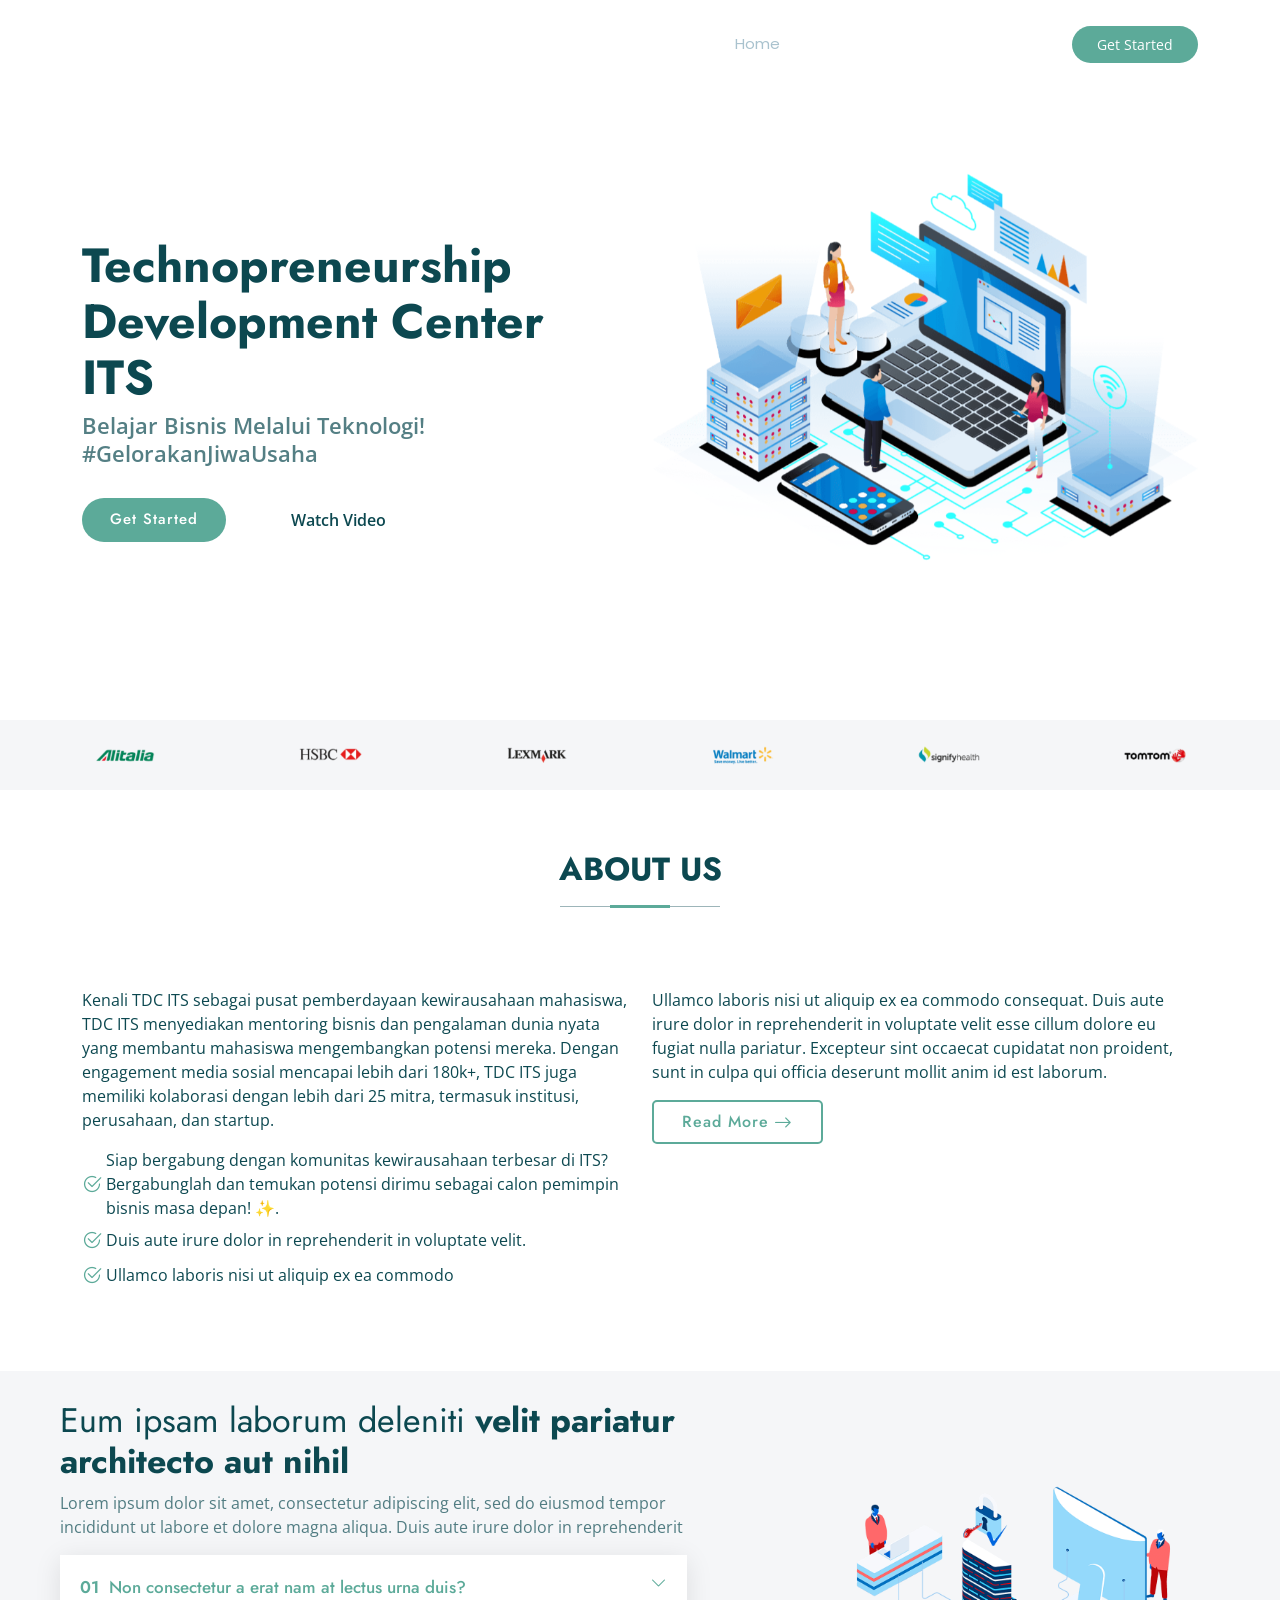
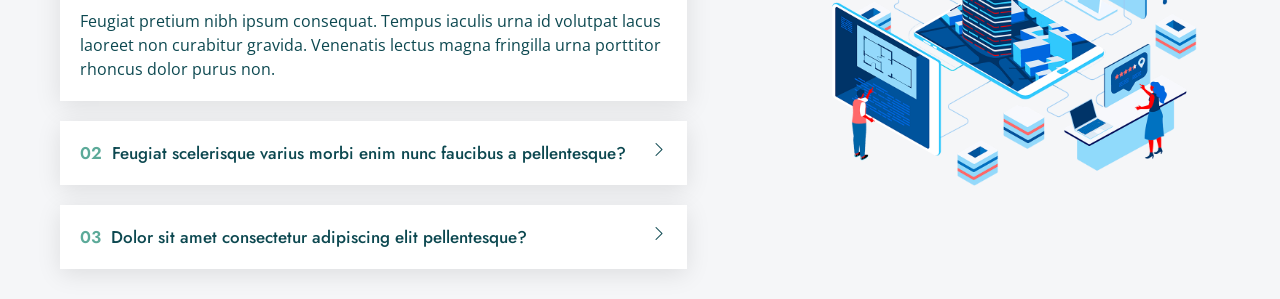
==== commit c57ae4f6: "ETS" ====
--- a/pertemuan5.html
+++ b/pertemuan5.html
@@ -28,6 +28,8 @@
 
     <!-- Main CSS File -->
     <link href="assets/css/main.css" rel="stylesheet">
+
+        <link rel="stylesheet" href="https://cdn.jsdelivr.net/npm/bootstrap-icons@1.11.3/font/bootstrap-icons.min.css">
 
     <!-- =======================================================
   * Template Name: Arsha
--- a/assets/css/main.css
+++ b/assets/css/main.css
@@ -20,9 +20,9 @@
 /* Global Colors - The following color variables are used throughout the website. Updating them here will change the color scheme of the entire website */
 :root { 
   --background-color: #ffffff; /* Background color for the entire website, including individual sections */
-  --default-color: #444444; /* Default color used for the majority of the text content across the entire website */
-  --heading-color: #37517e; /* Color for headings, subheadings and title throughout the website */
-  --accent-color: #47b2e4; /* Accent color that represents your brand on the website. It's used for buttons, links, and other elements that need to stand out */
+  --default-color: #0c4850; /* Default color used for the majority of the text content across the entire website */
+  --heading-color: #0c4850; /* Color for headings, subheadings and title throughout the website */
+  --accent-color: #5caa99; /* Accent color that represents your brand on the website. It's used for buttons, links, and other elements that need to stand out */
   --surface-color: #ffffff; /* The surface color is used as a background of boxed elements within sections, such as cards, icon boxes, or other elements that require a visual separation from the global background. */
   --contrast-color: #ffffff; /* Contrast color for text, ensuring readability against backgrounds of accent, heading, or default colors. */
 }
@@ -30,11 +30,11 @@
 /* Nav Menu Colors - The following color variables are used specifically for the navigation menu. They are separate from the global colors to allow for more customization options */
 :root {
   --nav-color: #ffffff;  /* The default color of the main navmenu links */
-  --nav-hover-color: #47b2e4; /* Applied to main navmenu links when they are hovered over or active */
+  --nav-hover-color: #a9c2ce; /* Applied to main navmenu links when they are hovered over or active */
   --nav-mobile-background-color: #ffffff; /* Used as the background color for mobile navigation menu */
   --nav-dropdown-background-color: #ffffff; /* Used as the background color for dropdown items that appear when hovering over primary navigation items */
   --nav-dropdown-color: #444444; /* Used for navigation links of the dropdown items in the navigation menu. */
-  --nav-dropdown-hover-color: #47b2e4; /* Similar to --nav-hover-color, this color is applied to dropdown navigation links when they are hovered over. */
+  --nav-dropdown-hover-color: #5f7b88; /* Similar to --nav-hover-color, this color is applied to dropdown navigation links when they are hovered over. */
 }
 
 /* Color Presets - These classes override global colors when applied to any section or element, providing reuse of the sam color scheme. */
@@ -45,10 +45,26 @@
 }
 
 .dark-background {
-  --background-color: #37517e;
+  --background-color: #ffffff; /* Background color for the entire website, including individual sections */
+  --default-color: #0c4850; /* Default color used for the majority of the text content across the entire website */
+  --heading-color: #0c4850; /* Color for headings, subheadings and title throughout the website */
+  --accent-color: #5caa99; /* Accent color that represents your brand on the website. It's used for buttons, links, and other elements that need to stand out */
+  --surface-color: #ffffff; /* The surface color is used as a background of boxed elements within sections, such as cards, icon boxes, or other elements that require a visual separation from the global background. */
+  --contrast-color: #ffffff;
+}
+
+/* Color Presets - These classes override global colors when applied to any section or element, providing reuse of the sam color scheme. */
+
+.light-background1 {
+  --background-color: #9dcac4;
+  --surface-color: #ffffff;
+}
+
+.dark-background1 {
+  --background-color: #0c4850;
   --default-color: #ffffff;
-  --heading-color: #ffffff;
-  --surface-color: #4668a2;
+  --heading-color: #ffc107;
+  --surface-color: #ffffff;
   --contrast-color: #ffffff;
 }
 
